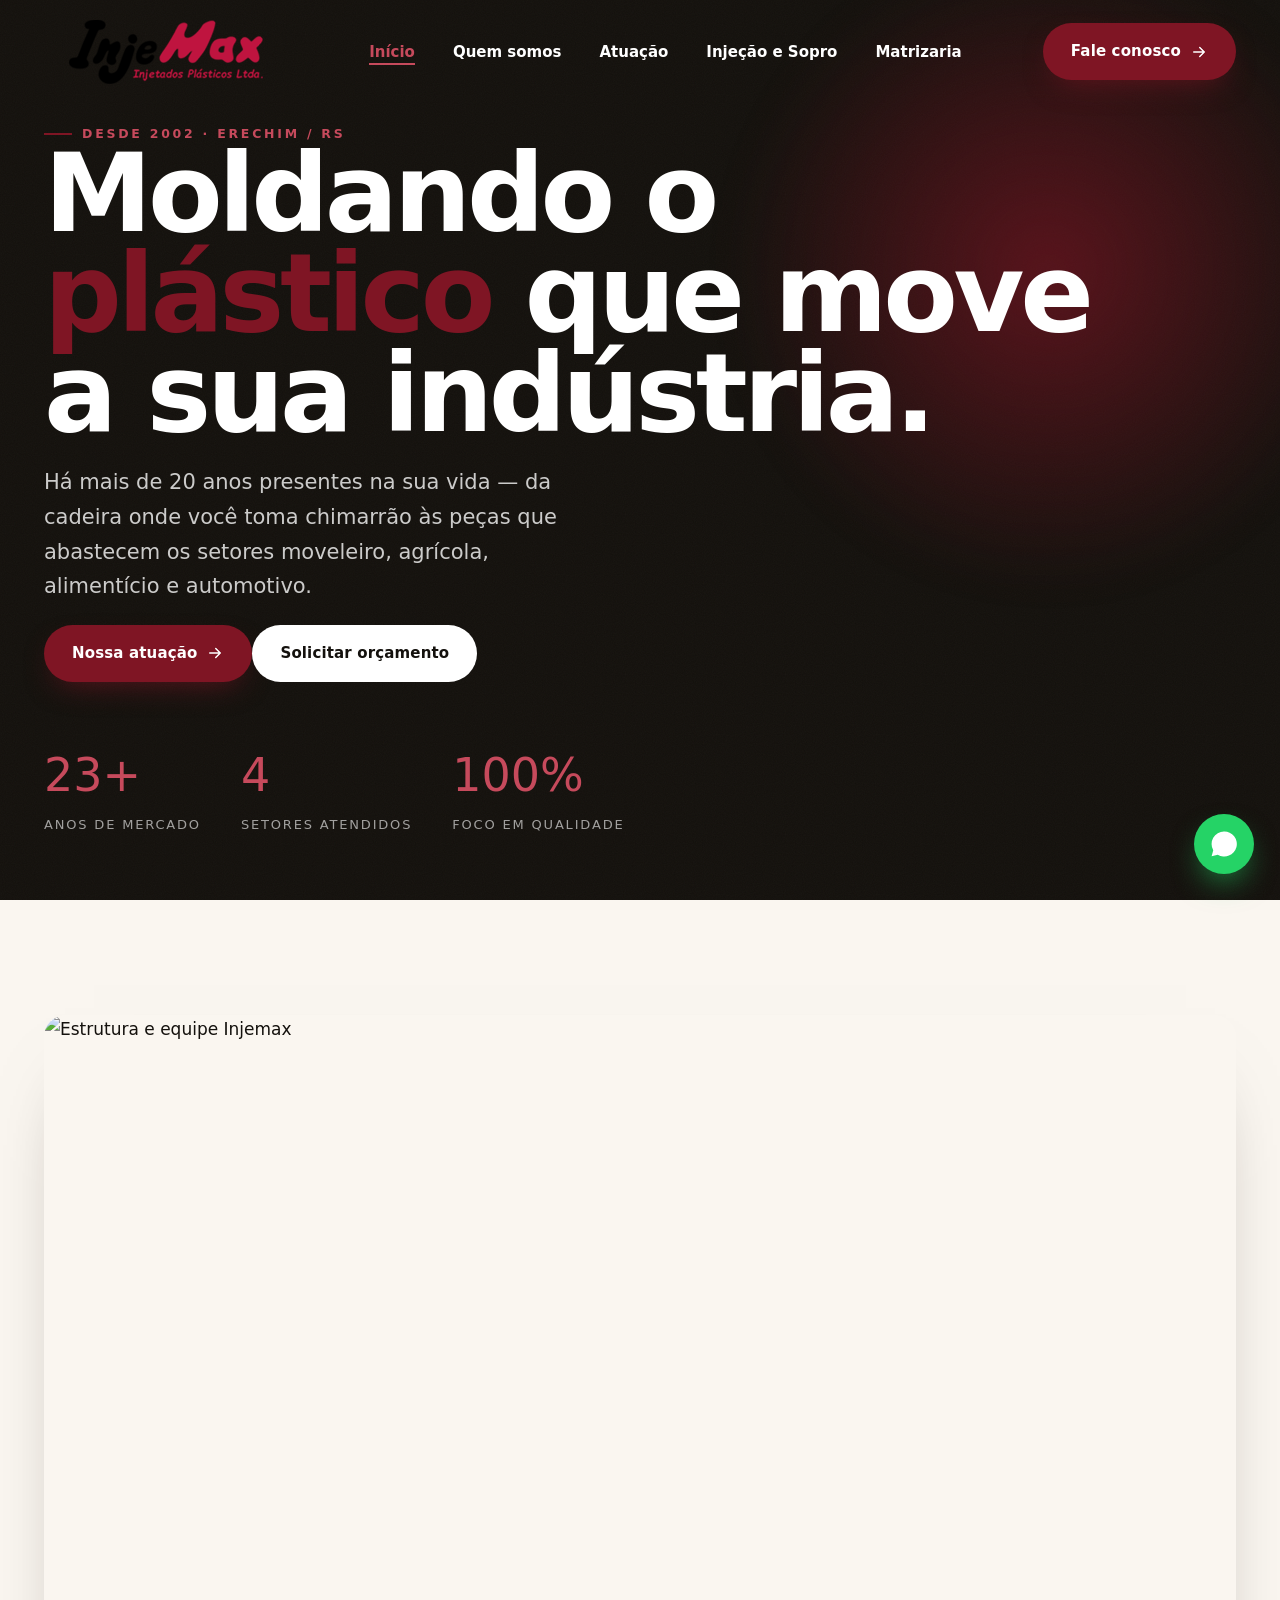
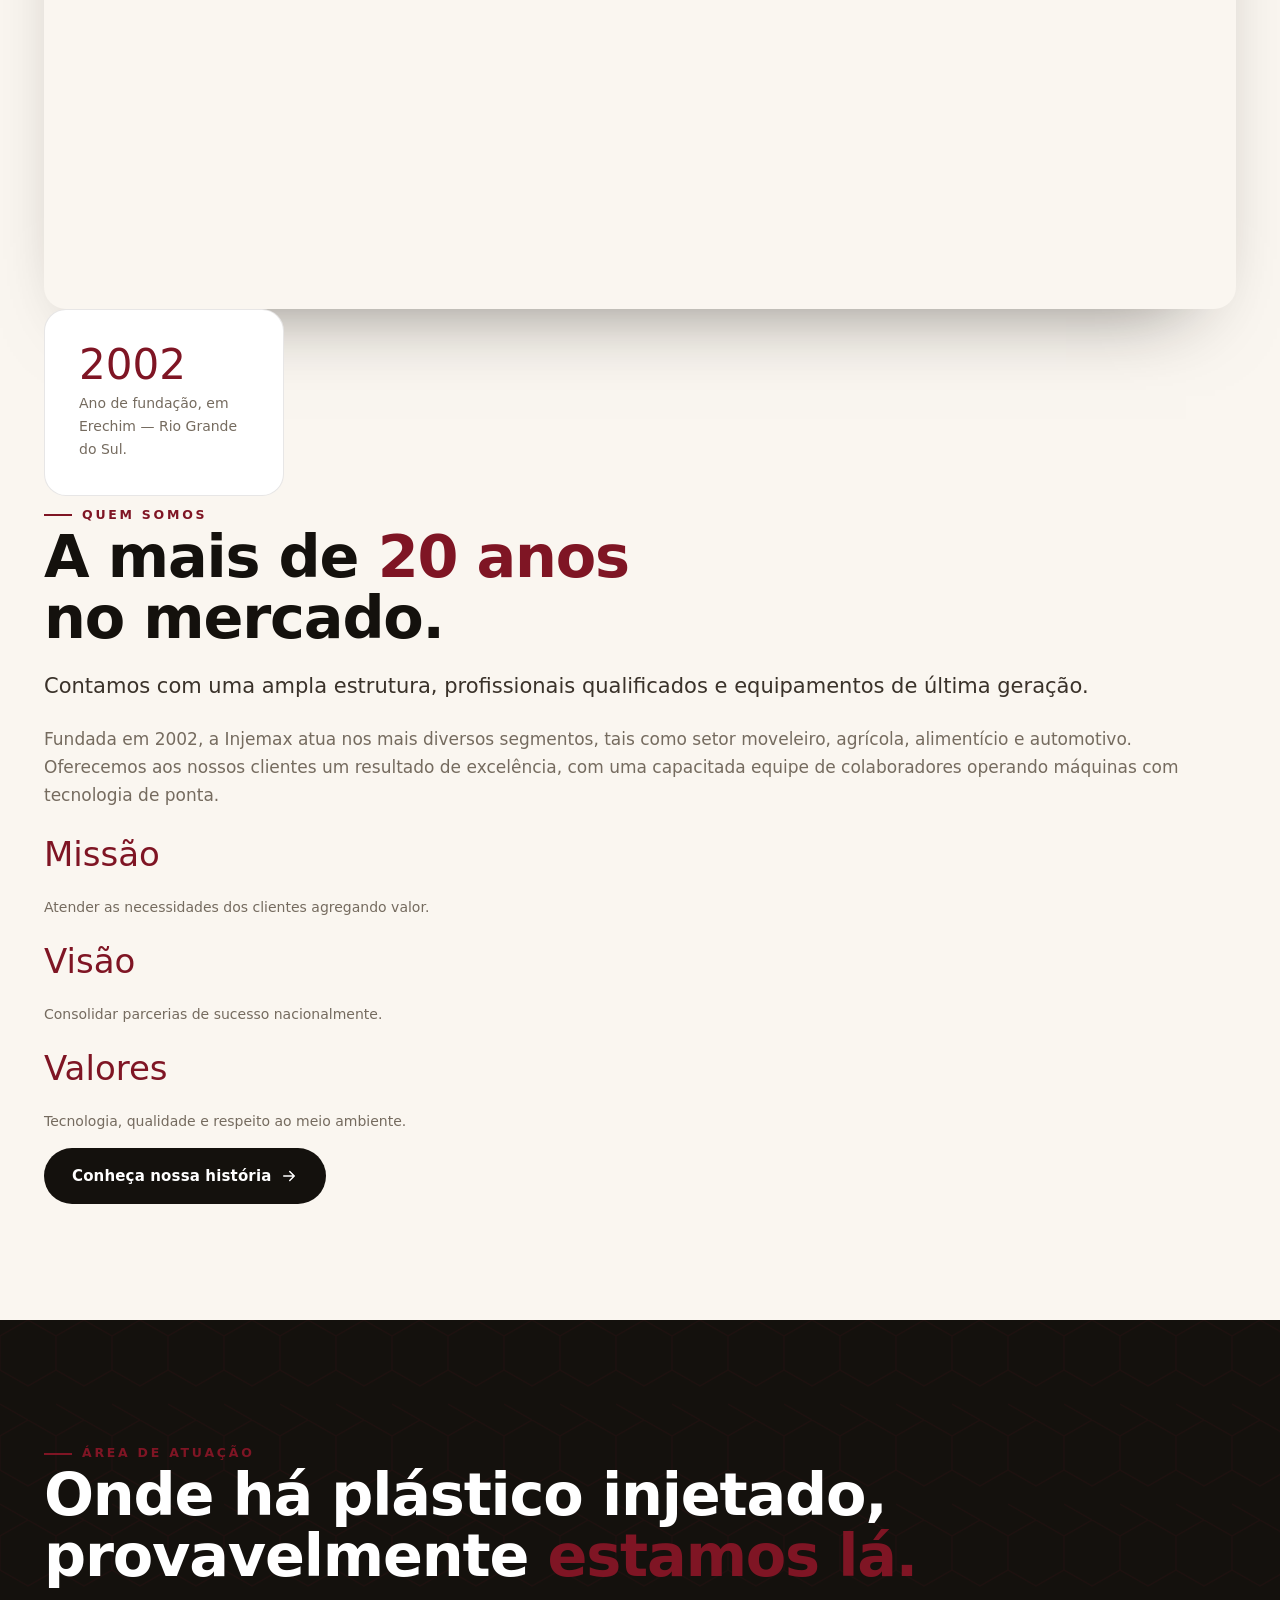
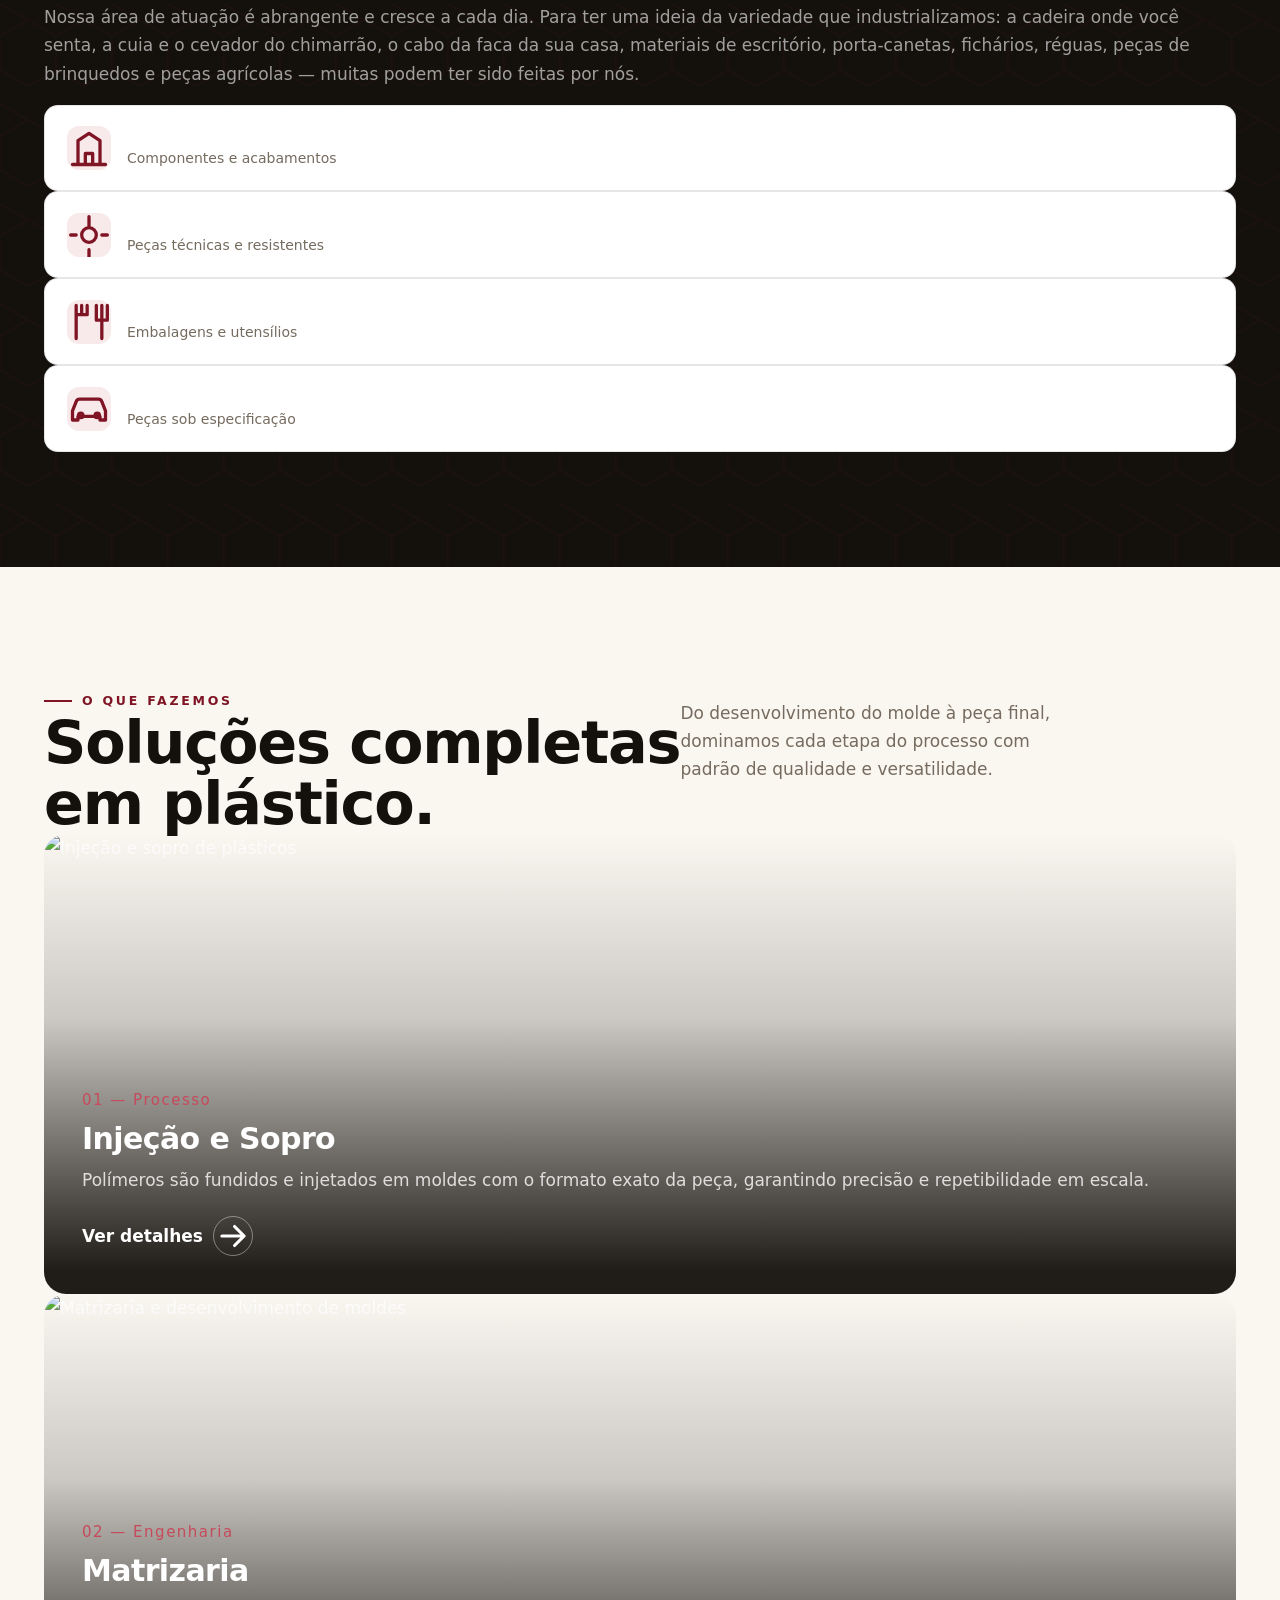
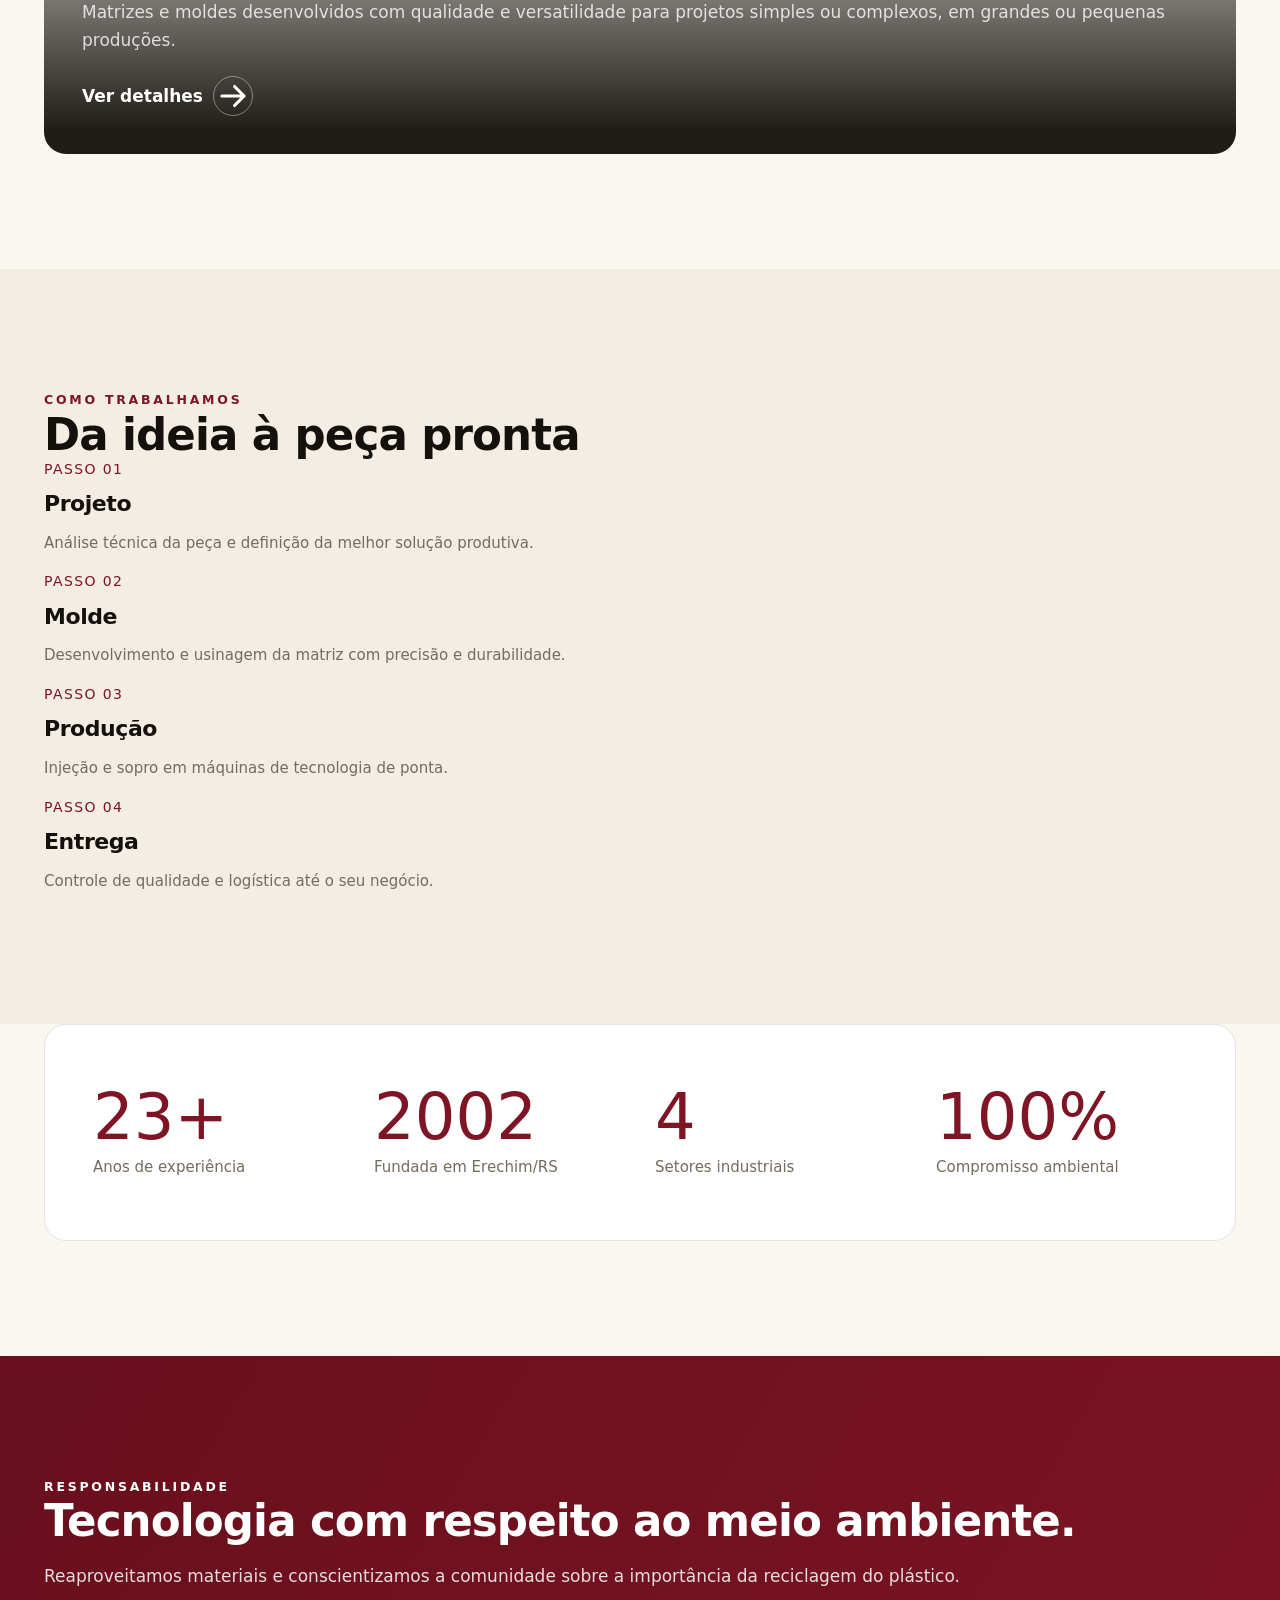
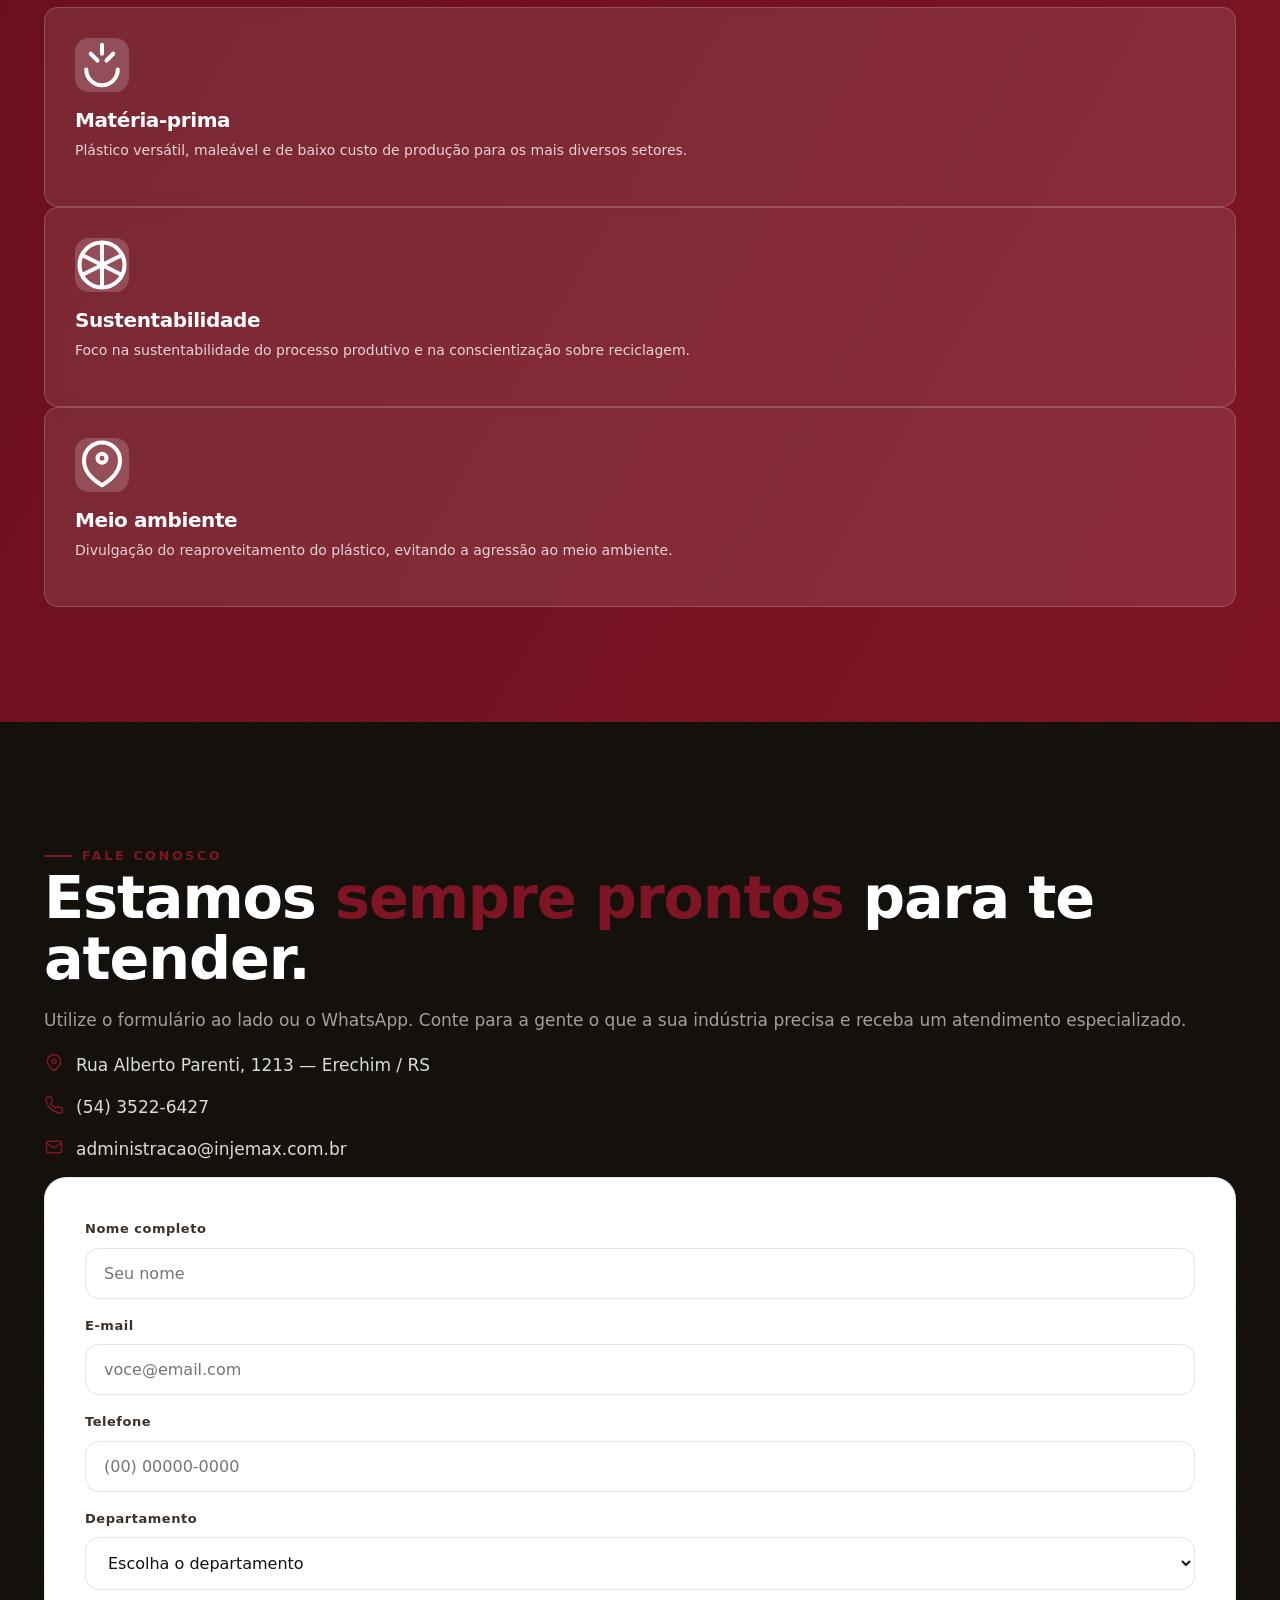
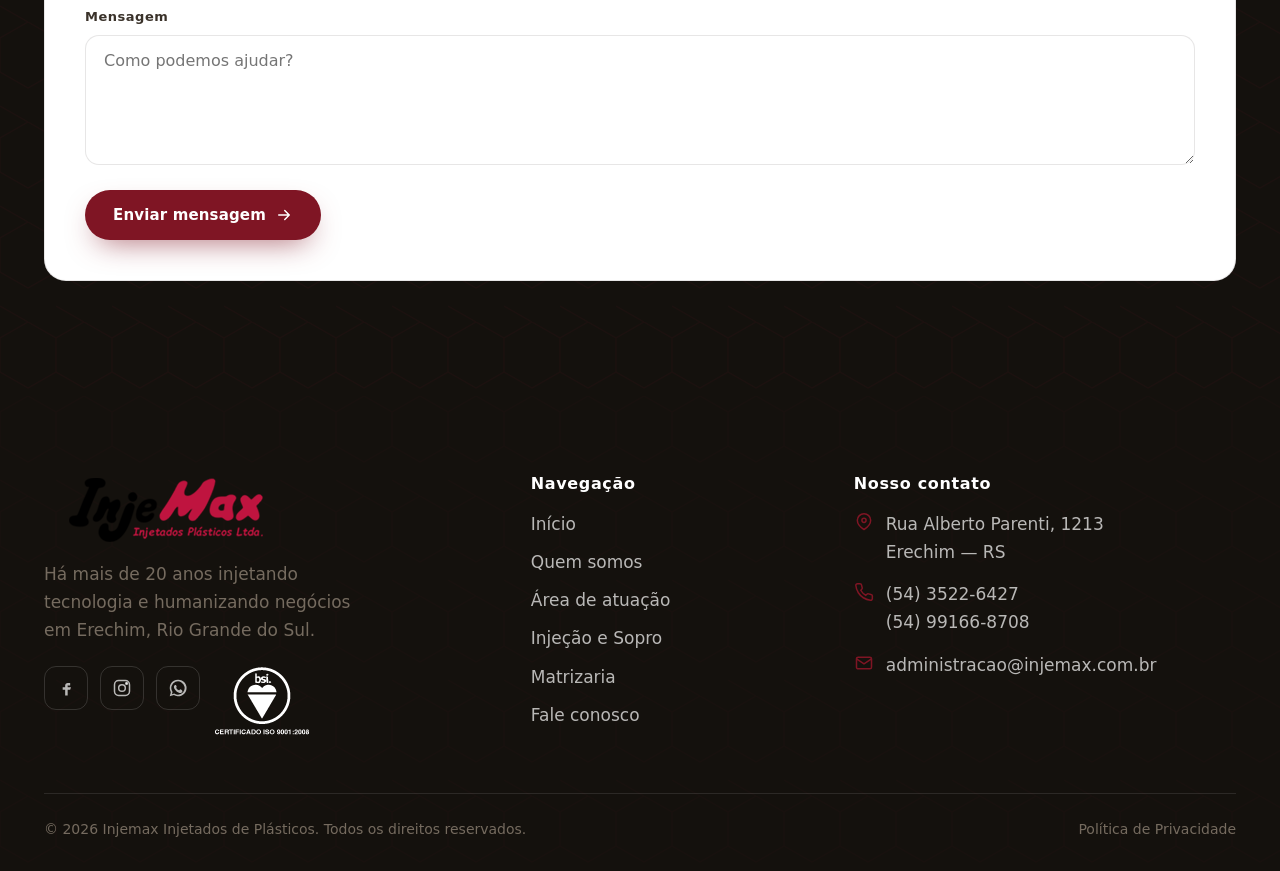
==== index.html @ ea59276c "Primeiro upload" ====
<!DOCTYPE html>
<html lang="pt-BR" class="no-js">
<head>
  <meta charset="UTF-8" />
  <meta name="viewport" content="width=device-width, initial-scale=1.0" />
  <link rel="icon" href="assets/img/favicon.png" type="image/png">
  <title>Injemax Injetados de Plásticos — Injeção, Sopro e Matrizaria</title>
  <meta name="description" content="Há mais de 20 anos transformando polímeros em soluções. Injeção e sopro de plásticos, matrizaria e desenvolvimento de moldes em Erechim/RS." />

  <link rel="preconnect" href="https://api.fontshare.com" />
  <link href="https://api.fontshare.com/v2/css?f[]=clash-display@600,500,700&f[]=satoshi@400,500,700,900&display=swap" rel="stylesheet" />

  <script src="https://cdn.tailwindcss.com"></script>
  <script>
    tailwind.config = {
      theme: {
        extend: {
          colors: {
            orange: { DEFAULT: "#7f1524", 600: "#690f1d", 400: "#c64a5c", soft: "#f8e9eb" },
            ink: "#14110d", charcoal: "#211c16", graphite: "#3a322a",
            stone: "#756b5f", cream: "#faf6f0", paper: "#f3ede4",
          },
          fontFamily: { display: ['"Clash Display"', "sans-serif"], body: ["Satoshi", "sans-serif"] },
        },
      },
    };
  </script>
  <link rel="stylesheet" href="assets/css/style.css" />
</head>
<body class="grain">

  <!-- ======================= HEADER ======================= -->
  <header class="site-header">
    <div class="container">
      <nav class="nav">
        <a href="index.html" class="brand" aria-label="Injemax — página inicial">
          <img src="assets/img/logo.png" alt="Injemax" class="h-14"/>
        </a>
        <ul class="nav-links">
          <li><a href="index.html" class="active">Início</a></li>
          <li><a href="sobre.html">Quem somos</a></li>
          <li><a href="index.html#atuacao">Atuação</a></li>
          <li><a href="injecao-e-sopro.html">Injeção e Sopro</a></li>
          <li><a href="matrizaria.html">Matrizaria</a></li>
        </ul>
        <div class="nav-cta">
          <a href="contato.html" class="btn btn-primary">Fale conosco
            <svg viewBox="0 0 24 24" fill="none" stroke="currentColor" stroke-width="2"><path d="M5 12h14M13 6l6 6-6 6" stroke-linecap="round" stroke-linejoin="round"/></svg>
          </a>
          <button class="nav-toggle" aria-label="Abrir menu"><span></span><span></span><span></span></button>
        </div>
      </nav>
    </div>
  </header>

  <!-- ======================= MOBILE MENU ======================= -->
  <div class="mobile-menu">
    <nav class="flex flex-col">
      <a href="index.html">Início</a>
      <a href="sobre.html">Quem somos</a>
      <a href="index.html#atuacao">Atuação</a>
      <a href="injecao-e-sopro.html">Injeção e Sopro</a>
      <a href="matrizaria.html">Matrizaria</a>
      <a href="contato.html">Fale conosco</a>
    </nav>
    <div class="mm-foot">
      <p>Rua Alberto Parenti, 1213 — Erechim/RS</p>
      <a href="tel:+555435226427">(54) 3522-6427</a> ·
      <a href="mailto:administracao@injemax.com.br">administracao@injemax.com.br</a>
    </div>
  </div>

  <!-- ======================= HERO ======================= -->
  <section class="hero">
    <div class="hero-media">
      <img src="https://injemax.com.br/site/images/content/slider/slide-02.jpg" alt="Produção de plásticos injetados na Injemax" />
    </div>
    <div class="hero-glow"></div>
    <div class="container hero-inner">
      <div class="max-w-4xl">
        <span class="eyebrow" data-hero style="color:var(--orange-400)">Desde 2002 · Erechim / RS</span>
        <h1 class="mt-6" data-hero>Moldando o<br><span class="text-orange">plástico</span> que move<br>a sua indústria.</h1>
        <p class="lead mt-8" data-hero>Há mais de 20 anos presentes na sua vida — da cadeira onde você toma chimarrão às peças que abastecem os setores moveleiro, agrícola, alimentício e automotivo.</p>
        <div class="flex flex-wrap gap-4 mt-10" data-hero>
          <a href="index.html#atuacao" class="btn btn-primary">Nossa atuação
            <svg viewBox="0 0 24 24" fill="none" stroke="currentColor" stroke-width="2"><path d="M5 12h14M13 6l6 6-6 6" stroke-linecap="round" stroke-linejoin="round"/></svg>
          </a>
          <a href="contato.html" class="btn btn-white">Solicitar orçamento</a>
        </div>
        <div class="hero-meta" data-hero>
          <div><div class="num"><span data-count="23" data-suffix="+">23+</span></div><div class="lbl">Anos de mercado</div></div>
          <div><div class="num"><span data-count="4" data-suffix="">4</span></div><div class="lbl">Setores atendidos</div></div>
          <div><div class="num"><span data-count="100" data-suffix="%">100%</span></div><div class="lbl">Foco em qualidade</div></div>
        </div>
      </div>
    </div>
    <!-- <div class="scroll-hint"><span>Role</span><span class="line"></span></div> -->
  </section>

  <!-- ======================= MARQUEE ======================= 
  <div class="marquee">
    <div class="marquee-track">
      <span>Injeção de plásticos <i class="dot"></i> Sopro <i class="dot"></i> Matrizaria <i class="dot"></i> Moldes &amp; Matrizes <i class="dot"></i> Usinagem <i class="dot"></i> Tecnologia de ponta <i class="dot"></i></span>
      <span>Injeção de plásticos <i class="dot"></i> Sopro <i class="dot"></i> Matrizaria <i class="dot"></i> Moldes &amp; Matrizes <i class="dot"></i> Usinagem <i class="dot"></i> Tecnologia de ponta <i class="dot"></i></span>
    </div>
  </div>
-->
  <!-- ======================= QUEM SOMOS ======================= -->
  <section class="section" id="quem-somos">
    <div class="container">
      <div class="grid lg:grid-cols-2 gap-16 items-center">
        <div class="reveal-x relative">
          <div class="rounded-img shadow-card">
            <img src="https://injemax.com.br/site/images/content/index-img-01.jpg" alt="Estrutura e equipe Injemax" class="w-full h-full object-cover" style="aspect-ratio:4/3" />
          </div>
          <div class="card absolute -bottom-8 -right-2 hidden md:block" style="max-width:240px">
            <div class="text-orange font-display" style="font-size:42px;line-height:1">2002</div>
            <p class="muted" style="margin:6px 0 0;font-size:14px">Ano de fundação, em Erechim — Rio Grande do Sul.</p>
          </div>
        </div>
        <div class="reveal">
          <span class="eyebrow">Quem somos</span>
          <h2 class="h-xl mt-5">A mais de <span class="text-orange">20 anos</span><br>no mercado.</h2>
          <p class="lead mt-6">Contamos com uma ampla estrutura, profissionais qualificados e equipamentos de última geração.</p>
          <p class="muted mt-4">Fundada em 2002, a Injemax atua nos mais diversos segmentos, tais como setor moveleiro, agrícola, alimentício e automotivo. Oferecemos aos nossos clientes um resultado de excelência, com uma capacitada equipe de colaboradores operando máquinas com tecnologia de ponta.</p>
          <div class="grid grid-cols-3 gap-6 mt-10" data-stagger>
            <div><div class="font-display text-orange" style="font-size:34px">Missão</div><p class="muted mt-2" style="font-size:14px">Atender as necessidades dos clientes agregando valor.</p></div>
            <div><div class="font-display text-orange" style="font-size:34px">Visão</div><p class="muted mt-2" style="font-size:14px">Consolidar parcerias de sucesso nacionalmente.</p></div>
            <div><div class="font-display text-orange" style="font-size:34px">Valores</div><p class="muted mt-2" style="font-size:14px">Tecnologia, qualidade e respeito ao meio ambiente.</p></div>
          </div>
          <a href="sobre.html" class="btn btn-dark mt-10">Conheça nossa história
            <svg viewBox="0 0 24 24" fill="none" stroke="currentColor" stroke-width="2"><path d="M5 12h14M13 6l6 6-6 6" stroke-linecap="round" stroke-linejoin="round"/></svg>
          </a>
        </div>
      </div>
    </div>
  </section>

  <!-- ======================= ÁREA DE ATUAÇÃO ======================= -->
  <section class="section band-dark" id="atuacao">
    <div class="hex-pattern" style="position:absolute;inset:0;opacity:0.6"></div>
    <div class="container relative">
      <div class="max-w-3xl">
        <span class="eyebrow">Área de atuação</span>
        <h2 class="h-xl mt-5 reveal">Onde há plástico injetado,<br>provavelmente <span class="text-orange">estamos lá.</span></h2>
        <p class="muted mt-6 reveal">Nossa área de atuação é abrangente e cresce a cada dia. Para ter uma ideia da variedade que industrializamos: a cadeira onde você senta, a cuia e o cevador do chimarrão, o cabo da faca da sua casa, materiais de escritório, porta-canetas, fichários, réguas, peças de brinquedos e peças agrícolas — muitas podem ter sido feitas por nós.</p>
      </div>

      <div class="grid sm:grid-cols-2 lg:grid-cols-4 gap-5 mt-14" data-stagger>
        <div class="segment">
          <span class="seg-ic"><svg viewBox="0 0 24 24" fill="none" stroke="currentColor" stroke-width="1.8"><path d="M3 21h18M6 21V8l6-4 6 4v13M10 21v-6h4v6" stroke-linecap="round" stroke-linejoin="round"/></svg></span>
          <div><h4>Moveleiro</h4><p>Componentes e acabamentos</p></div>
        </div>
        <div class="segment">
          <span class="seg-ic"><svg viewBox="0 0 24 24" fill="none" stroke="currentColor" stroke-width="1.8"><path d="M12 2v6m0 0a4 4 0 100 8 4 4 0 000-8zm0 12v6M5 12H2m20 0h-3" stroke-linecap="round"/></svg></span>
          <div><h4>Agrícola</h4><p>Peças técnicas e resistentes</p></div>
        </div>
        <div class="segment">
          <span class="seg-ic"><svg viewBox="0 0 24 24" fill="none" stroke="currentColor" stroke-width="1.8"><path d="M5 3v18M5 8h6V3M8 3v5m11-5v18M16 3v8h6V3" stroke-linecap="round" stroke-linejoin="round"/></svg></span>
          <div><h4>Alimentício</h4><p>Embalagens e utensílios</p></div>
        </div>
        <div class="segment">
          <span class="seg-ic"><svg viewBox="0 0 24 24" fill="none" stroke="currentColor" stroke-width="1.8"><path d="M3 13l2-5a2 2 0 012-1.4h10A2 2 0 0119 8l2 5v5h-3v-2H6v2H3v-5z" stroke-linecap="round" stroke-linejoin="round"/><circle cx="7.5" cy="15.5" r="1.2"/><circle cx="16.5" cy="15.5" r="1.2"/></svg></span>
          <div><h4>Automotivo</h4><p>Peças sob especificação</p></div>
        </div>
      </div>
    </div>
  </section>

  <!-- ======================= SERVIÇOS ======================= -->
  <section class="section" id="servicos">
    <div class="container">
      <div class="flex flex-wrap items-end justify-between gap-6">
        <div>
          <span class="eyebrow">O que fazemos</span>
          <h2 class="h-xl mt-5 reveal">Soluções completas<br>em plástico.</h2>
        </div>
        <p class="muted reveal" style="max-width:380px">Do desenvolvimento do molde à peça final, dominamos cada etapa do processo com padrão de qualidade e versatilidade.</p>
      </div>

      <div class="grid md:grid-cols-2 gap-6 mt-14" data-stagger>
        <a href="injecao-e-sopro.html" class="service-card">
          <img src="https://injemax.com.br/site/images/content/services-01-index.jpg" alt="Injeção e sopro de plásticos" />
          <div class="sc-body">
            <div class="sc-num">01 — Processo</div>
            <h3>Injeção e Sopro</h3>
            <p>Polímeros são fundidos e injetados em moldes com o formato exato da peça, garantindo precisão e repetibilidade em escala.</p>
            <span class="sc-link">Ver detalhes <span><svg viewBox="0 0 24 24" fill="none" stroke="currentColor" stroke-width="2"><path d="M5 12h14M13 6l6 6-6 6" stroke-linecap="round" stroke-linejoin="round"/></svg></span></span>
          </div>
        </a>
        <a href="matrizaria.html" class="service-card">
          <img src="https://injemax.com.br/site/images/content/services-02-index.jpg" alt="Matrizaria e desenvolvimento de moldes" />
          <div class="sc-body">
            <div class="sc-num">02 — Engenharia</div>
            <h3>Matrizaria</h3>
            <p>Matrizes e moldes desenvolvidos com qualidade e versatilidade para projetos simples ou complexos, em grandes ou pequenas produções.</p>
            <span class="sc-link">Ver detalhes <span><svg viewBox="0 0 24 24" fill="none" stroke="currentColor" stroke-width="2"><path d="M5 12h14M13 6l6 6-6 6" stroke-linecap="round" stroke-linejoin="round"/></svg></span></span>
          </div>
        </a>
      </div>
    </div>
  </section>

  <!-- ======================= PROCESSO ======================= -->
  <section class="section" style="background:var(--paper)">
    <div class="container">
      <div class="text-center max-w-2xl mx-auto">
        <span class="eyebrow center">Como trabalhamos</span>
        <h2 class="h-lg mt-5 reveal">Da ideia à peça pronta</h2>
      </div>
      <div class="grid md:grid-cols-4 gap-8 mt-14" data-stagger>
        <div class="step"><div class="idx">PASSO 01</div><h4>Projeto</h4><p class="muted" style="font-size:15px">Análise técnica da peça e definição da melhor solução produtiva.</p></div>
        <div class="step"><div class="idx">PASSO 02</div><h4>Molde</h4><p class="muted" style="font-size:15px">Desenvolvimento e usinagem da matriz com precisão e durabilidade.</p></div>
        <div class="step"><div class="idx">PASSO 03</div><h4>Produção</h4><p class="muted" style="font-size:15px">Injeção e sopro em máquinas de tecnologia de ponta.</p></div>
        <div class="step"><div class="idx">PASSO 04</div><h4>Entrega</h4><p class="muted" style="font-size:15px">Controle de qualidade e logística até o seu negócio.</p></div>
      </div>
    </div>
  </section>

  <!-- ======================= NÚMEROS ======================= -->
  <section class="section" style="padding-top:0">
    <div class="container">
      <div class="card" style="padding:60px 48px;border-radius:var(--radius)">
        <div class="stats" data-stagger>
          <div class="stat"><div class="n"><span data-count="23" data-suffix="+">23+</span></div><div class="l">Anos de experiência</div></div>
          <div class="stat"><div class="n"><span data-count="2002">2002</span></div><div class="l">Fundada em Erechim/RS</div></div>
          <div class="stat"><div class="n"><span data-count="4">4</span></div><div class="l">Setores industriais</div></div>
          <div class="stat"><div class="n"><span data-count="100" data-suffix="%">100%</span></div><div class="l">Compromisso ambiental</div></div>
        </div>
      </div>
    </div>
  </section>

  <!-- ======================= SUSTENTABILIDADE (BANDA LARANJA) ======================= -->
  <section class="section eco-band">
    <div class="container">
      <div class="grid lg:grid-cols-3 gap-12 items-center">
        <div class="lg:col-span-1">
          <span class="eyebrow center" style="color:#fff">Responsabilidade</span>
          <h2 class="h-lg mt-5 reveal" style="color:#fff">Tecnologia com respeito ao meio ambiente.</h2>
          <p class="reveal" style="color:rgba(255,255,255,0.85);margin-top:18px">Reaproveitamos materiais e conscientizamos a comunidade sobre a importância da reciclagem do plástico.</p>
        </div>
        <div class="lg:col-span-2 grid sm:grid-cols-3 gap-5" data-stagger>
          <div class="eco-card">
            <div class="ic"><svg viewBox="0 0 24 24" fill="none" stroke="#fff" stroke-width="1.8"><path d="M12 3v4M7 7l3 3m7-3l-3 3M5 14a7 7 0 1014 0" stroke-linecap="round"/></svg></div>
            <h4 style="color:#fff;font-size:20px">Matéria-prima</h4>
            <p style="color:rgba(255,255,255,0.8);font-size:14px;margin-top:8px">Plástico versátil, maleável e de baixo custo de produção para os mais diversos setores.</p>
          </div>
          <div class="eco-card">
            <div class="ic"><svg viewBox="0 0 24 24" fill="none" stroke="#fff" stroke-width="1.8"><path d="M12 22a10 10 0 100-20m0 20a10 10 0 010-20m0 20V2M4 8l16 8M20 8L4 16" stroke-linecap="round"/></svg></div>
            <h4 style="color:#fff;font-size:20px">Sustentabilidade</h4>
            <p style="color:rgba(255,255,255,0.8);font-size:14px;margin-top:8px">Foco na sustentabilidade do processo produtivo e na conscientização sobre reciclagem.</p>
          </div>
          <div class="eco-card">
            <div class="ic"><svg viewBox="0 0 24 24" fill="none" stroke="#fff" stroke-width="1.8"><path d="M12 21c5-3 8-7 8-11a8 8 0 10-16 0c0 4 3 8 8 11z" stroke-linecap="round" stroke-linejoin="round"/><path d="M12 11a2 2 0 100-4 2 2 0 000 4z"/></svg></div>
            <h4 style="color:#fff;font-size:20px">Meio ambiente</h4>
            <p style="color:rgba(255,255,255,0.8);font-size:14px;margin-top:8px">Divulgação do reaproveitamento do plástico, evitando a agressão ao meio ambiente.</p>
          </div>
        </div>
      </div>
    </div>
  </section>

  <!-- ======================= CTA / CONTATO ======================= -->
  <section class="section band-dark" id="contato">
    <div class="hex-pattern" style="position:absolute;inset:0;opacity:0.5"></div>
    <div class="container relative">
      <div class="grid lg:grid-cols-2 gap-16 items-center">
        <div class="reveal">
          <span class="eyebrow">Fale conosco</span>
          <h2 class="h-xl mt-5">Estamos <span class="text-orange">sempre prontos</span> para te atender.</h2>
          <p class="muted mt-6">Utilize o formulário ao lado ou o WhatsApp. Conte para a gente o que a sua indústria precisa e receba um atendimento especializado.</p>
          <ul class="foot-contact mt-10" style="list-style:none;padding:0;margin:0">
            <li><svg viewBox="0 0 24 24" fill="none" stroke="currentColor" stroke-width="1.8"><path d="M12 21c5-3 8-7 8-11a8 8 0 10-16 0c0 4 3 8 8 11z"/><circle cx="12" cy="10" r="2.5"/></svg><span style="color:rgba(255,255,255,0.85)">Rua Alberto Parenti, 1213 — Erechim / RS</span></li>
            <li><svg viewBox="0 0 24 24" fill="none" stroke="currentColor" stroke-width="1.8"><path d="M22 16.9v3a2 2 0 01-2.2 2 19.8 19.8 0 01-8.6-3 19.5 19.5 0 01-6-6 19.8 19.8 0 01-3-8.7A2 2 0 014.1 2h3a2 2 0 012 1.7c.1 1 .4 1.9.7 2.8a2 2 0 01-.5 2.1L8.1 9.9a16 16 0 006 6l1.3-1.2a2 2 0 012.1-.5c.9.3 1.8.6 2.8.7a2 2 0 011.8 2z"/></svg><a href="tel:+555435226427" style="color:rgba(255,255,255,0.85)">(54) 3522-6427</a></li>
            <li><svg viewBox="0 0 24 24" fill="none" stroke="currentColor" stroke-width="1.8"><rect x="3" y="5" width="18" height="14" rx="2"/><path d="m3 7 9 6 9-6"/></svg><a href="mailto:administracao@injemax.com.br" style="color:rgba(255,255,255,0.85)">administracao@injemax.com.br</a></li>
          </ul>
        </div>

        <div class="card reveal" style="padding:40px">
          <div class="form-success" style="display:none;align-items:center;gap:10px;background:var(--orange-soft);color:var(--orange-600);padding:14px 16px;border-radius:12px;margin-bottom:16px;font-weight:700">
            <svg viewBox="0 0 24 24" width="20" height="20" fill="none" stroke="currentColor" stroke-width="2"><path d="M20 6 9 17l-5-5" stroke-linecap="round" stroke-linejoin="round"/></svg>
            Mensagem enviada com sucesso!
          </div>
          <form data-demo>
            <div class="form-field">
              <label>Nome completo</label>
              <input class="form-control" type="text" placeholder="Seu nome" required />
            </div>
            <div class="grid sm:grid-cols-2 gap-4">
              <div class="form-field"><label>E-mail</label><input class="form-control" type="email" placeholder="voce@email.com" required /></div>
              <div class="form-field"><label>Telefone</label><input class="form-control" type="tel" placeholder="(00) 00000-0000" /></div>
            </div>
            <div class="form-field">
              <label>Departamento</label>
              <select class="form-control" required>
                <option value="" disabled selected>Escolha o departamento</option>
                <option>Injeção e Sopro</option>
                <option>Matrizaria</option>
                <option>Financeiro</option>
                <option>Administrativo</option>
              </select>
            </div>
            <div class="form-field"><label>Mensagem</label><textarea class="form-control" placeholder="Como podemos ajudar?"></textarea></div>
            <button type="submit" class="btn btn-primary w-full" style="justify-content:center">Enviar mensagem
              <svg viewBox="0 0 24 24" fill="none" stroke="currentColor" stroke-width="2"><path d="M5 12h14M13 6l6 6-6 6" stroke-linecap="round" stroke-linejoin="round"/></svg>
            </button>
          </form>
        </div>
      </div>
    </div>
  </section>

  <!-- ======================= FOOTER ======================= -->
  <footer class="site-footer">
    <div class="hex-pattern" style="position:absolute;inset:0;opacity:0.25"></div>
    <div class="container relative">
      <div class="foot-grid">
        <div>
          <a href="index.html" class="brand" style="color:#fff">
            <img src="assets/img/logo.png" alt="Injemax" class="h-14"/>
          </a>
          <p class="mt-6" style="max-width:330px;color:var(--stone)">Há mais de 20 anos injetando tecnologia e humanizando negócios em Erechim, Rio Grande do Sul.</p>
          <div class="social">
            <a href="https://www.facebook.com/injemaxplasticos" target="_blank" rel="noopener" aria-label="Facebook"><svg viewBox="0 0 24 24" fill="currentColor"><path d="M14 9h3V6h-3c-1.7 0-3 1.3-3 3v2H8v3h3v7h3v-7h3l1-3h-4V9c0-.6.4-1 1-1z"/></svg></a>
            <a href="https://www.instagram.com/injemaxplasticos" target="_blank" rel="noopener" aria-label="Instagram"><svg viewBox="0 0 24 24" fill="none" stroke="currentColor" stroke-width="1.8"><rect x="3" y="3" width="18" height="18" rx="5"/><circle cx="12" cy="12" r="4"/><circle cx="17.5" cy="6.5" r="1" fill="currentColor"/></svg></a>
            <a href="https://api.whatsapp.com/send?phone=5554991668708" target="_blank" rel="noopener" aria-label="WhatsApp"><svg viewBox="0 0 24 24" fill="currentColor"><path d="M12 2a10 10 0 00-8.6 15l-1.3 4.8 4.9-1.3A10 10 0 1012 2zm0 18a8 8 0 01-4.1-1.1l-.3-.2-2.9.8.8-2.8-.2-.3A8 8 0 1112 20zm4.4-5.6c-.2-.1-1.4-.7-1.6-.8-.2-.1-.4-.1-.5.1l-.7.9c-.1.2-.3.2-.5.1a6.5 6.5 0 01-3.2-2.8c-.1-.2 0-.4.1-.5l.4-.5c.1-.1.1-.3 0-.4l-.7-1.7c-.2-.5-.4-.4-.5-.4h-.5a1 1 0 00-.7.3c-.2.3-.9.9-.9 2.1s.9 2.4 1 2.6c.1.2 1.8 2.8 4.4 3.9 1.6.7 2.2.7 3 .6.5-.1 1.4-.6 1.6-1.1.2-.6.2-1 .1-1.1l-.1-.3z"/></svg></a>
            <img src="assets/img/conarem.png" alt="Conarem" class="h-14">
          </div>
          
        </div>
        <div>
          <h5>Navegação</h5>
          <ul style="list-style:none;padding:0;margin:0;display:grid;gap:10px">
            <li><a href="index.html">Início</a></li>
            <li><a href="sobre.html">Quem somos</a></li>
            <li><a href="index.html#atuacao">Área de atuação</a></li>
            <li><a href="injecao-e-sopro.html">Injeção e Sopro</a></li>
            <li><a href="matrizaria.html">Matrizaria</a></li>
            <li><a href="contato.html">Fale conosco</a></li>
          </ul>
        </div>
        <div>
          <h5>Nosso contato</h5>
          <ul class="foot-contact" style="list-style:none;padding:0;margin:0">
            <li><svg viewBox="0 0 24 24" fill="none" stroke="currentColor" stroke-width="1.8"><path d="M12 21c5-3 8-7 8-11a8 8 0 10-16 0c0 4 3 8 8 11z"/><circle cx="12" cy="10" r="2.5"/></svg><span>Rua Alberto Parenti, 1213<br>Erechim — RS</span></li>
            <li><svg viewBox="0 0 24 24" fill="none" stroke="currentColor" stroke-width="1.8"><path d="M22 16.9v3a2 2 0 01-2.2 2 19.8 19.8 0 01-8.6-3 19.5 19.5 0 01-6-6 19.8 19.8 0 01-3-8.7A2 2 0 014.1 2h3a2 2 0 012 1.7c.1 1 .4 1.9.7 2.8a2 2 0 01-.5 2.1L8.1 9.9a16 16 0 006 6l1.3-1.2a2 2 0 012.1-.5c.9.3 1.8.6 2.8.7a2 2 0 011.8 2z"/></svg><div><a href="tel:+555435226427">(54) 3522-6427</a><br><a href="https://api.whatsapp.com/send?phone=5554991668708">(54) 99166-8708</a></div></li>
            <li><svg viewBox="0 0 24 24" fill="none" stroke="currentColor" stroke-width="1.8"><rect x="3" y="5" width="18" height="14" rx="2"/><path d="m3 7 9 6 9-6"/></svg><a href="mailto:administracao@injemax.com.br">administracao@injemax.com.br</a></li>
          </ul>
        </div>
      </div>
      <div class="foot-bottom">
        <span>© <span data-year>2026</span> Injemax Injetados de Plásticos. Todos os direitos reservados.</span>
        <a href="politica-de-privacidade.html">Política de Privacidade</a>
      </div>
    </div>
  </footer>

  <!-- WhatsApp float -->
  <a class="wa-float" href="https://api.whatsapp.com/send?phone=5554991668708" target="_blank" rel="noopener" aria-label="Fale no WhatsApp">
    <svg viewBox="0 0 24 24" fill="currentColor"><path d="M12 2a10 10 0 00-8.6 15l-1.3 4.8 4.9-1.3A10 10 0 1012 2zm4.4 12.4c-.2-.1-1.4-.7-1.6-.8-.2-.1-.4-.1-.5.1l-.7.9c-.1.2-.3.2-.5.1a6.5 6.5 0 01-3.2-2.8c-.1-.2 0-.4.1-.5l.4-.5c.1-.1.1-.3 0-.4l-.7-1.7c-.2-.5-.4-.4-.5-.4h-.5a1 1 0 00-.7.3c-.2.3-.9.9-.9 2.1s.9 2.4 1 2.6c.1.2 1.8 2.8 4.4 3.9 1.6.7 2.2.7 3 .6.5-.1 1.4-.6 1.6-1.1.2-.6.2-1 .1-1.1l-.1-.3z"/></svg>
  </a>

  <!-- Scripts -->
  <script src="https://cdnjs.cloudflare.com/ajax/libs/gsap/3.12.5/gsap.min.js"></script>
  <script src="https://cdnjs.cloudflare.com/ajax/libs/gsap/3.12.5/ScrollTrigger.min.js"></script>
  <script src="https://cdn.jsdelivr.net/npm/lenis@1.1.13/dist/lenis.min.js"></script>
  <script src="assets/js/main.js"></script>
</body>
</html>
---- assets/css/style.css ----
/* ===================================================================
   INJEMAX — Nova Identidade Visual
   Design System: Industrial moderno / clean / laranja
   =================================================================== */

:root {
  /* Brand */
  --orange: #7f1524;
  --orange-600: #690f1d;
  --orange-400: #c64a5c;
  --orange-300: #db8893;
  --orange-soft: #f8e9eb;

  /* Neutrals (warm) */
  --ink: #14110d;
  --charcoal: #211c16;
  --graphite: #3a322a;
  --stone: #756b5f;
  --cream: #faf6f0;
  --paper: #f3ede4;
  --line: rgba(20, 17, 13, 0.10);

  --white: #ffffff;

  /* Type */
  --font-display: "Clash Display", "Satoshi", system-ui, sans-serif;
  --font-body: "Satoshi", system-ui, -apple-system, sans-serif;

  /* Layout */
  --radius: 22px;
  --radius-sm: 14px;
  --container: 1240px;
  --ease: cubic-bezier(0.22, 1, 0.36, 1);
}

* { box-sizing: border-box; }

html { -webkit-font-smoothing: antialiased; text-rendering: optimizeLegibility; }

body {
  margin: 0;
  font-family: var(--font-body);
  color: var(--ink);
  background: var(--cream);
  font-size: 17px;
  line-height: 1.65;
  overflow-x: hidden;
}

/* Lenis */
html.lenis, html.lenis body { height: auto; }
.lenis.lenis-smooth { scroll-behavior: auto !important; }
.lenis.lenis-stopped { overflow: hidden; }

h1, h2, h3, h4, h5 {
  font-family: var(--font-display);
  font-weight: 600;
  line-height: 1.04;
  letter-spacing: -0.02em;
  margin: 0;
}

a { color: inherit; text-decoration: none; }
img { max-width: 100%; display: block; }

::selection { background: var(--orange); color: #fff; }

.container {
  width: 100%;
  max-width: var(--container);
  margin-inline: auto;
  padding-inline: 24px;
}

/* ---------- Decorative atmosphere ---------- */
.grain::before {
  content: "";
  position: fixed;
  inset: 0;
  z-index: 1;
  pointer-events: none;
  opacity: 0.035;
  background-image: url("data:image/svg+xml,%3Csvg xmlns='http://www.w3.org/2000/svg' width='160' height='160'%3E%3Cfilter id='n'%3E%3CfeTurbulence type='fractalNoise' baseFrequency='0.9' numOctaves='3'/%3E%3C/filter%3E%3Crect width='100%25' height='100%25' filter='url(%23n)'/%3E%3C/svg%3E");
}

.hex-pattern {
  background-image: url("data:image/svg+xml,%3Csvg xmlns='http://www.w3.org/2000/svg' width='56' height='100' viewBox='0 0 56 100'%3E%3Cpath d='M28 66L0 50V16L28 0l28 16v34L28 66zM28 100L0 84' fill='none' stroke='%237f1524' stroke-opacity='0.16' stroke-width='1.2'/%3E%3C/svg%3E");
}

/* ---------- Buttons ---------- */
.btn {
  --b: var(--orange);
  position: relative;
  display: inline-flex;
  align-items: center;
  gap: 0.6em;
  padding: 16px 28px;
  border-radius: 100px;
  font-family: var(--font-body);
  font-weight: 700;
  font-size: 15px;
  letter-spacing: 0.01em;
  cursor: pointer;
  border: none;
  overflow: hidden;
  transition: transform 0.4s var(--ease), box-shadow 0.4s var(--ease), color 0.4s var(--ease);
  isolation: isolate;
}
.btn svg { width: 18px; height: 18px; transition: transform 0.4s var(--ease); }
.btn:hover svg { transform: translateX(4px); }

.btn-primary { background: var(--orange); color: #fff; box-shadow: 0 12px 30px -12px rgba(127, 21, 36, 0.7); }
.btn-primary::after {
  content: ""; position: absolute; inset: 0; z-index: -1;
  background: var(--ink); transform: translateY(101%); transition: transform 0.45s var(--ease);
}
.btn-primary:hover { transform: translateY(-2px); box-shadow: 0 18px 40px -12px rgba(127, 21, 36, 0.6); }
.btn-primary:hover::after { transform: translateY(0); }

.btn-dark { background: var(--ink); color: #fff; }
.btn-dark::after { content: ""; position: absolute; inset: 0; z-index: -1; background: var(--orange); transform: translateY(101%); transition: transform 0.45s var(--ease); }
.btn-dark:hover { transform: translateY(-2px); }
.btn-dark:hover::after { transform: translateY(0); }

.btn-ghost { background: transparent; color: var(--ink); border: 1.5px solid var(--line); }
.btn-ghost:hover { border-color: var(--orange); color: var(--orange); transform: translateY(-2px); }

.btn-white { background: #fff; color: var(--ink); }
.btn-white:hover { transform: translateY(-2px); box-shadow: 0 18px 40px -12px rgba(0,0,0,0.25); }

/* ---------- Header / Nav ---------- */
.site-header {
  position: fixed;
  top: 0; left: 0; right: 0;
  z-index: 60;
  padding: 18px 0;
  transition: background 0.4s var(--ease), padding 0.4s var(--ease), box-shadow 0.4s var(--ease), border-color 0.4s var(--ease);
  border-bottom: 1px solid transparent;
}
.site-header.is-scrolled {
  background: rgba(250, 246, 240, 0.82);
  backdrop-filter: blur(14px);
  padding: 12px 0;
  border-color: var(--line);
  box-shadow: 0 10px 40px -28px rgba(0,0,0,0.4);
}
.nav {
  display: flex;
  align-items: center;
  justify-content: space-between;
  gap: 24px;
}
.brand {
  display: flex;
  align-items: center;
  gap: 12px;
  font-family: var(--font-display);
  font-weight: 600;
  font-size: 22px;
  letter-spacing: -0.03em;
}
.brand-mark {
  width: 38px; height: 38px;
  border-radius: 11px;
  background: linear-gradient(135deg, var(--orange), var(--orange-600));
  display: grid; place-items: center;
  color: #fff; font-family: var(--font-display); font-weight: 600;
  box-shadow: 0 8px 20px -8px rgba(127,21,36,0.8);
}
.brand b { color: var(--orange); }
.brand small { color: var(--stone); font-family: var(--font-body); font-weight: 500; font-size: 11px; letter-spacing: 0.18em; text-transform: uppercase; display: block; margin-top: -2px; }

.nav-links { display: flex; align-items: center; gap: 6px; list-style: none; margin: 0; padding: 0; }
.nav-links a {
  position: relative;
  padding: 10px 16px;
  font-weight: 600;
  font-size: 15px;
  border-radius: 100px;
  color: #fff;
  transition: color 0.3s var(--ease);
}
.nav-links a::after {
  content: ""; position: absolute; left: 16px; right: 16px; bottom: 6px; height: 2px;
  background: var(--orange-400); transform: scaleX(0); transform-origin: left; transition: transform 0.35s var(--ease);
}
.nav-links a:hover { color: var(--orange-400); }
.nav-links a:hover::after, .nav-links a.active::after { transform: scaleX(1); }
.nav-links a.active { color: var(--orange-400); }

/* Scrolled state: header has light background */
.site-header.is-scrolled .nav-links a { color: #171410; }
.site-header.is-scrolled .nav-links a::after { background: var(--orange); }
.site-header.is-scrolled .nav-links a:hover,
.site-header.is-scrolled .nav-links a.active { color: var(--orange); }

.nav-cta { display: flex; align-items: center; gap: 14px; }

.nav-toggle {
  display: none;
  width: 46px; height: 46px;
  border-radius: 12px;
  border: 1px solid var(--line);
  background: #fff;
  cursor: pointer;
  position: relative;
}
.nav-toggle span { position: absolute; left: 13px; right: 13px; height: 2px; background: var(--ink); transition: transform 0.35s var(--ease), opacity 0.2s; }
.nav-toggle span:nth-child(1) { top: 17px; }
.nav-toggle span:nth-child(2) { top: 23px; }
.nav-toggle span:nth-child(3) { top: 29px; }
body.menu-open .nav-toggle span:nth-child(1) { transform: translateY(6px) rotate(45deg); }
body.menu-open .nav-toggle span:nth-child(2) { opacity: 0; }
body.menu-open .nav-toggle span:nth-child(3) { transform: translateY(-6px) rotate(-45deg); }

/* Mobile menu */
.mobile-menu {
  position: fixed;
  inset: 0;
  z-index: 55;
  background: var(--ink);
  color: #fff;
  display: flex;
  flex-direction: column;
  justify-content: center;
  padding: 40px;
  transform: translateY(-100%);
  transition: transform 0.6s var(--ease);
}
body.menu-open .mobile-menu { transform: translateY(0); }
.mobile-menu a { font-family: var(--font-display); font-size: clamp(34px, 9vw, 60px); padding: 8px 0; opacity: 0.6; transition: opacity 0.3s, color 0.3s, padding-left 0.3s var(--ease); }
.mobile-menu a:hover { opacity: 1; color: var(--orange-400); padding-left: 14px; }
.mobile-menu .mm-foot { margin-top: 36px; color: var(--stone); font-family: var(--font-body); font-size: 15px; }
.mobile-menu .mm-foot a { font-family: var(--font-body); font-size: 16px; opacity: 1; padding: 0; }

/* ---------- Sections ---------- */
.section { position: relative; padding: clamp(70px, 9vw, 130px) 0; }

.eyebrow {
  display: inline-flex;
  align-items: center;
  gap: 10px;
  font-family: var(--font-body);
  font-weight: 700;
  font-size: 12.5px;
  letter-spacing: 0.22em;
  text-transform: uppercase;
  color: var(--orange);
}
.eyebrow::before { content: ""; width: 28px; height: 2px; background: var(--orange); }
.eyebrow.center::before { display: none; }

.display {
  font-size: clamp(40px, 6.2vw, 88px);
  line-height: 0.98;
  letter-spacing: -0.035em;
}
.h-xl { font-size: clamp(32px, 4.6vw, 60px); }
.h-lg { font-size: clamp(28px, 3.4vw, 44px); }
.lead { font-size: clamp(18px, 2vw, 21px); color: var(--graphite); }
.muted { color: var(--stone); }
.text-orange { color: var(--orange); }

/* ---------- Hero ---------- */
.hero {
  position: relative;
  min-height: 100vh;
  display: flex;
  align-items: center;
  color: #fff;
  overflow: hidden;
  background: var(--ink);
}
.hero-media { position: absolute; inset: 0; z-index: 0; }
.hero-media img { width: 100%; height: 100%; object-fit: cover; opacity: 0.42; transform: scale(1.1); }
.hero-media::after {
  content: ""; position: absolute; inset: 0;
  background: linear-gradient(105deg, rgba(20,17,13,0.92) 0%, rgba(20,17,13,0.55) 55%, rgba(20,17,13,0.25) 100%);
}
.hero-glow {
  position: absolute; z-index: 1;
  width: 60vw; height: 60vw; max-width: 720px; max-height: 720px;
  right: -10%; top: -10%;
  background: radial-gradient(circle, rgba(127,21,36,0.65), transparent 62%);
  filter: blur(20px);
  pointer-events: none;
}
.hero-inner { position: relative; z-index: 3; padding-top: 110px; padding-bottom: 60px; }
.hero h1 { font-size: clamp(46px, 8.5vw, 110px); line-height: 0.92; letter-spacing: -0.04em; }
.hero .lead { color: rgba(255,255,255,0.78); max-width: 540px; }

.hero-meta { display: flex; flex-wrap: wrap; gap: 40px; margin-top: 56px; }
.hero-meta .num { font-family: var(--font-display); font-size: clamp(32px, 4vw, 46px); color: var(--orange-400); }
.hero-meta .lbl { font-size: 13px; letter-spacing: 0.14em; text-transform: uppercase; color: rgba(255,255,255,0.6); }

.scroll-hint {
  position: absolute; bottom: 30px; left: 50%; transform: translateX(-50%);
  z-index: 3; color: rgba(255,255,255,0.65); font-size: 12px; letter-spacing: 0.2em; text-transform: uppercase;
  display: flex; flex-direction: column; align-items: center; gap: 10px;
}
.scroll-hint .line { width: 1px; height: 46px; background: rgba(255,255,255,0.4); overflow: hidden; position: relative; }
.scroll-hint .line::after { content: ""; position: absolute; top: -50%; left: 0; width: 100%; height: 50%; background: var(--orange); animation: scrolldot 1.8s var(--ease) infinite; }
@keyframes scrolldot { 0% { top: -50%; } 100% { top: 100%; } }

/* ---------- Marquee ---------- */
.marquee {
  background: var(--orange);
  color: #fff;
  padding: 18px 0;
  overflow: hidden;
  position: relative;
  white-space: nowrap;
}
.marquee-track { display: inline-flex; align-items: center; gap: 40px; animation: marquee 26s linear infinite; }
.marquee-track span { font-family: var(--font-display); font-size: 22px; letter-spacing: -0.01em; display: inline-flex; align-items: center; gap: 40px; }
.marquee-track .dot { width: 10px; height: 10px; border-radius: 50%; background: var(--ink); }
@keyframes marquee { to { transform: translateX(-50%); } }

/* ---------- Cards / grids ---------- */
.card {
  background: #fff;
  border: 1px solid var(--line);
  border-radius: var(--radius);
  padding: 34px;
  transition: transform 0.5s var(--ease), box-shadow 0.5s var(--ease), border-color 0.5s var(--ease);
}
.card:hover { transform: translateY(-6px); box-shadow: 0 30px 60px -34px rgba(20,17,13,0.4); border-color: transparent; }

.feature-icon {
  width: 60px; height: 60px; border-radius: 16px;
  background: var(--orange-soft); color: var(--orange);
  display: grid; place-items: center; margin-bottom: 22px;
}
.feature-icon svg { width: 28px; height: 28px; }

/* Service big card */
.service-card {
  position: relative;
  border-radius: var(--radius);
  overflow: hidden;
  min-height: 460px;
  display: flex;
  align-items: flex-end;
  color: #fff;
  isolation: isolate;
}
.service-card img { position: absolute; inset: 0; width: 100%; height: 100%; object-fit: cover; z-index: -2; transition: transform 0.8s var(--ease); }
.service-card::after { content: ""; position: absolute; inset: 0; z-index: -1; background: linear-gradient(to top, rgba(20,17,13,0.95) 5%, rgba(20,17,13,0.2) 60%, transparent); }
.service-card:hover img { transform: scale(1.07); }
.service-card .sc-body { padding: 38px; }
.service-card .sc-num { font-family: var(--font-display); font-size: 15px; color: var(--orange-400); letter-spacing: 0.1em; }
.service-card h3 { font-size: 30px; margin: 10px 0 12px; }
.service-card p { color: rgba(255,255,255,0.8); margin: 0 0 22px; }
.sc-link { display: inline-flex; align-items: center; gap: 10px; font-weight: 700; color: #fff; }
.sc-link span { width: 40px; height: 40px; border-radius: 50%; border: 1.5px solid rgba(255,255,255,0.4); display: grid; place-items: center; transition: background 0.35s var(--ease), border-color 0.35s; }
.service-card:hover .sc-link span { background: var(--orange); border-color: var(--orange); }

/* Segment chip */
.segment {
  display: flex; align-items: center; gap: 16px;
  padding: 20px 22px;
  border-radius: var(--radius-sm);
  background: #fff;
  border: 1px solid var(--line);
  transition: transform 0.4s var(--ease), background 0.4s, color 0.4s;
}
.segment:hover { background: var(--ink); color: #fff; transform: translateX(6px); }
.segment .seg-ic { width: 44px; height: 44px; border-radius: 12px; background: var(--orange-soft); color: var(--orange); display: grid; place-items: center; flex: none; transition: background 0.4s; }
.segment:hover .seg-ic { background: var(--orange); color: #fff; }
.segment h4 { font-size: 19px; }
.segment p { margin: 2px 0 0; font-size: 14px; color: var(--stone); }
.segment:hover p { color: rgba(255,255,255,0.7); }

/* Stats band */
.stats { display: grid; grid-template-columns: repeat(4, 1fr); gap: 30px; }
.stat .n { font-family: var(--font-display); font-size: clamp(40px, 5vw, 64px); color: var(--orange); line-height: 1; }
.stat .l { margin-top: 6px; color: var(--stone); font-size: 15px; }

/* Dark band */
.band-dark { background: var(--ink); color: #fff; position: relative; overflow: hidden; }
.band-dark .muted { color: rgba(255,255,255,0.6); }

/* Process steps */
.step { position: relative; padding-left: 0; }
.step .idx { font-family: var(--font-display); font-size: 14px; color: var(--orange); letter-spacing: 0.1em; }
.step h4 { font-size: 22px; margin: 12px 0 8px; }

/* Eco cards (orange band) */
.eco-band { background: linear-gradient(120deg, var(--orange-600), var(--orange)); color: #fff; }
.eco-card { background: rgba(255,255,255,0.10); border: 1px solid rgba(255,255,255,0.18); border-radius: var(--radius-sm); padding: 30px; backdrop-filter: blur(6px); transition: background 0.4s var(--ease), transform 0.4s; }
.eco-card:hover { background: rgba(255,255,255,0.18); transform: translateY(-5px); }
.eco-card .ic { width: 54px; height: 54px; border-radius: 14px; background: rgba(255,255,255,0.18); display: grid; place-items: center; margin-bottom: 18px; }

/* Page hero (interior) */
.page-hero { background: var(--ink); color: #fff; position: relative; overflow: hidden; padding: 160px 0 80px; }
.page-hero .hex-pattern { position: absolute; inset: 0; opacity: 0.5; }
.page-hero .glow { position: absolute; right: -8%; top: -30%; width: 540px; height: 540px; background: radial-gradient(circle, rgba(127,21,36,0.55), transparent 65%); filter: blur(10px); }
.breadcrumb { display: flex; gap: 10px; align-items: center; font-size: 14px; color: rgba(255,255,255,0.55); margin-bottom: 22px; }
.breadcrumb a:hover { color: var(--orange-400); }
.breadcrumb .sep { color: var(--orange); }

/* ---------- Forms ---------- */
.form-field { position: relative; margin-bottom: 16px; }
.form-field label { display: block; font-size: 13px; font-weight: 700; letter-spacing: 0.04em; margin-bottom: 8px; color: var(--graphite); }
.form-control {
  width: 100%;
  padding: 15px 18px;
  border-radius: 14px;
  border: 1.5px solid var(--line);
  background: #fff;
  font-family: var(--font-body);
  font-size: 16px;
  color: var(--ink);
  transition: border-color 0.3s, box-shadow 0.3s;
}
.form-control:focus { outline: none; border-color: var(--orange); box-shadow: 0 0 0 4px rgba(127,21,36,0.14); }
textarea.form-control { resize: vertical; min-height: 130px; }

/* ---------- Footer ---------- */
.site-footer { background: var(--ink); color: rgba(255,255,255,0.7); padding: 80px 0 30px; position: relative; overflow: hidden; }
.site-footer h5 { color: #fff; font-size: 16px; letter-spacing: 0.04em; margin-bottom: 18px; }
.site-footer a:hover { color: var(--orange-400); }
.foot-grid { display: grid; grid-template-columns: 1.6fr 1fr 1.4fr; gap: 50px; }
.foot-contact li { display: flex; gap: 12px; margin-bottom: 14px; align-items: flex-start; }
.foot-contact svg { width: 20px; height: 20px; color: var(--orange); flex: none; margin-top: 2px; }
.social { display: flex; gap: 12px; margin-top: 22px; }
.social a { width: 44px; height: 44px; border-radius: 12px; border: 1px solid rgba(255,255,255,0.14); display: grid; place-items: center; transition: background 0.35s var(--ease), transform 0.35s, border-color 0.35s; }
.social a:hover { background: var(--orange); border-color: var(--orange); color: #fff; transform: translateY(-3px); }
.social svg { width: 20px; height: 20px; }
.foot-bottom { border-top: 1px solid rgba(255,255,255,0.1); margin-top: 56px; padding-top: 24px; display: flex; justify-content: space-between; flex-wrap: wrap; gap: 12px; font-size: 14px; color: var(--stone); }

/* WhatsApp float */
.wa-float {
  position: fixed; bottom: 26px; right: 26px; z-index: 50;
  width: 60px; height: 60px; border-radius: 50%;
  background: #25d366; color: #fff;
  display: grid; place-items: center;
  box-shadow: 0 14px 30px -8px rgba(37,211,102,0.6);
  transition: transform 0.35s var(--ease);
  animation: wa-pulse 2.6s infinite;
}
.wa-float:hover { transform: scale(1.08); }
.wa-float svg { width: 30px; height: 30px; }
@keyframes wa-pulse { 0% { box-shadow: 0 0 0 0 rgba(37,211,102,0.5); } 70% { box-shadow: 0 0 0 18px rgba(37,211,102,0); } 100% { box-shadow: 0 0 0 0 rgba(37,211,102,0); } }

/* ---------- Animations (GSAP fallbacks) ---------- */
.reveal { opacity: 0; transform: translateY(40px); }
.reveal-x { opacity: 0; transform: translateX(-40px); }
.no-js .reveal, .no-js .reveal-x { opacity: 1; transform: none; }

/* ---------- Utilities ---------- */
.grid { display: grid; }
.flex { display: flex; }
.relative { position: relative; }
.rounded-img { border-radius: var(--radius); overflow: hidden; }
.shadow-card { box-shadow: 0 40px 80px -50px rgba(20,17,13,0.6); }

.divider-tag {
  display: inline-block; padding: 7px 16px; border-radius: 100px;
  background: var(--orange-soft); color: var(--orange-600);
  font-weight: 700; font-size: 13px; letter-spacing: 0.04em;
}

/* ---------- Responsive ---------- */
@media (max-width: 1024px) {
  .foot-grid { grid-template-columns: 1fr 1fr; }
  .stats { grid-template-columns: repeat(2, 1fr); gap: 40px; }
}
@media (max-width: 860px) {
  .nav-links, .nav-cta .btn { display: none; }
  .nav-toggle { display: block; }
}
@media (max-width: 680px) {
  body { font-size: 16px; }
  .foot-grid { grid-template-columns: 1fr; gap: 36px; }
  .stats { grid-template-columns: 1fr 1fr; }
  .hero-meta { gap: 26px; }
}

@media (prefers-reduced-motion: reduce) {
  * { animation: none !important; transition: none !important; }
  .reveal, .reveal-x { opacity: 1 !important; transform: none !important; }
}
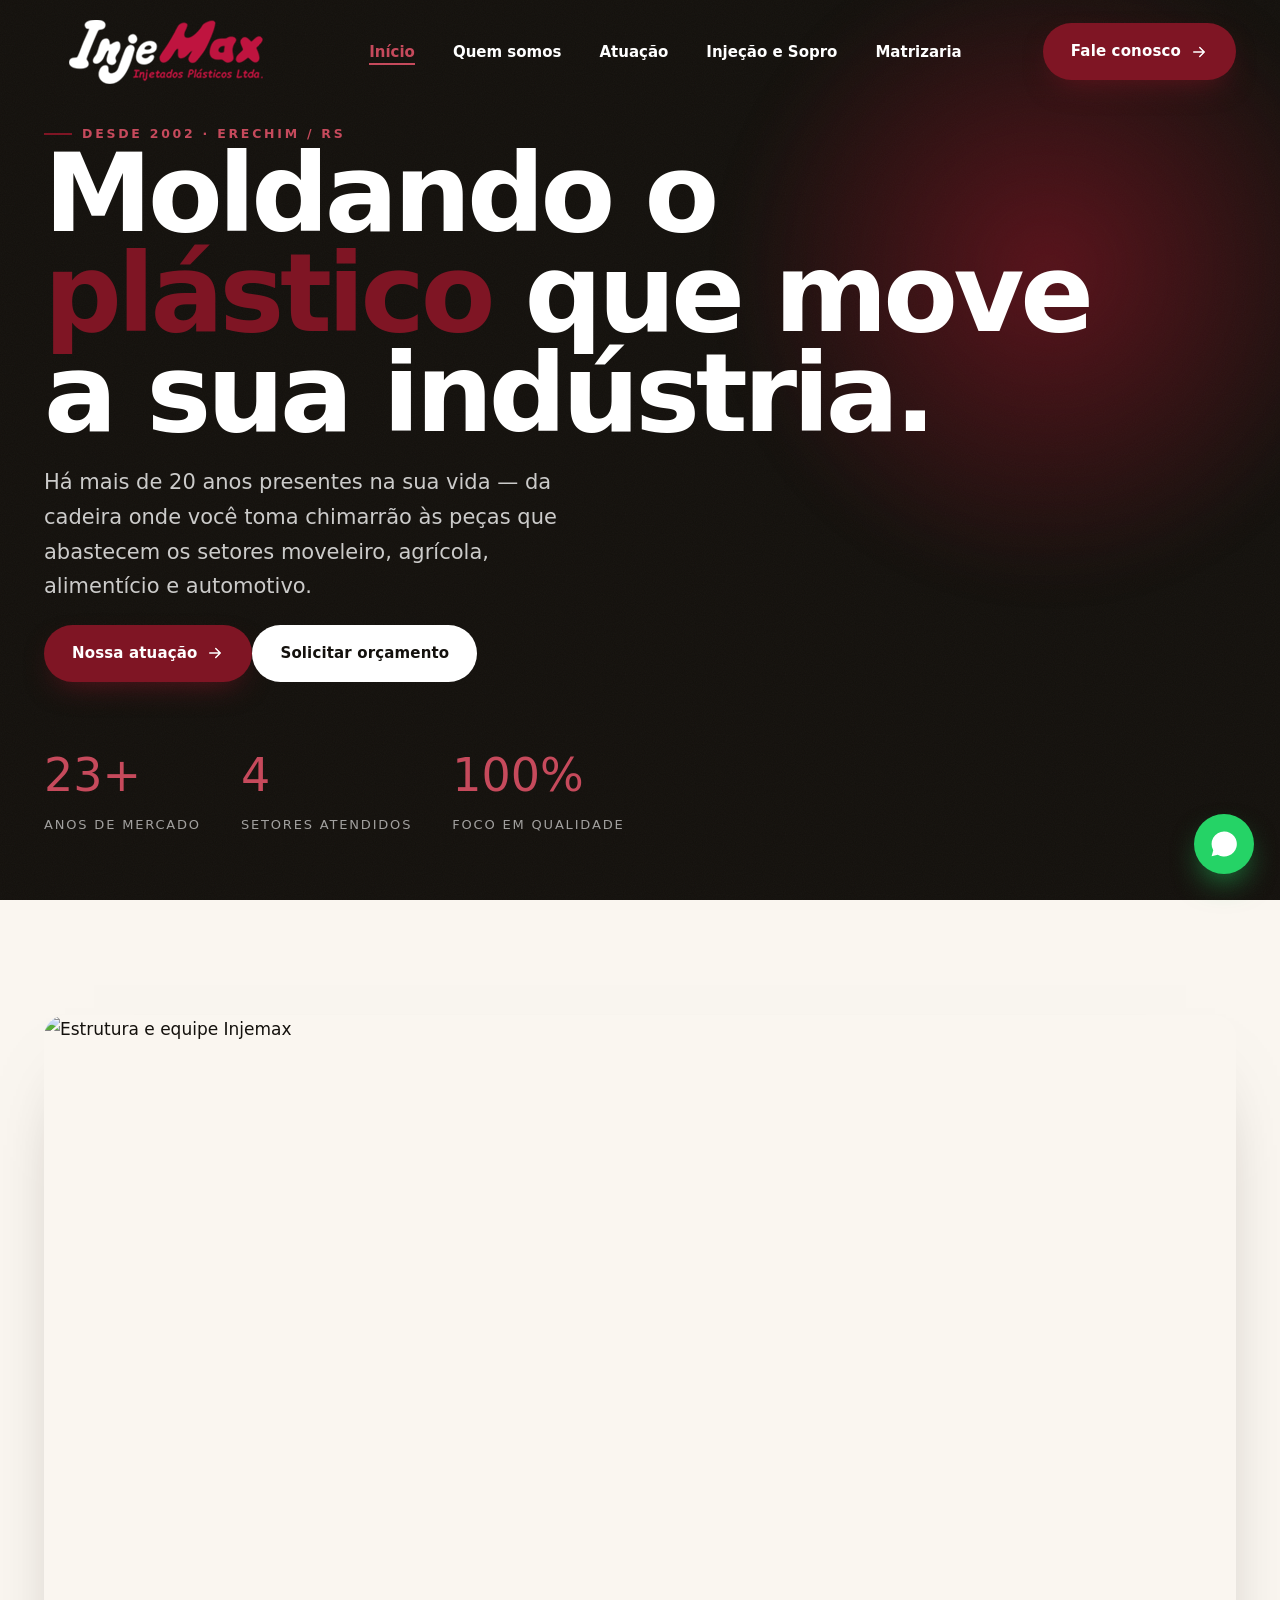
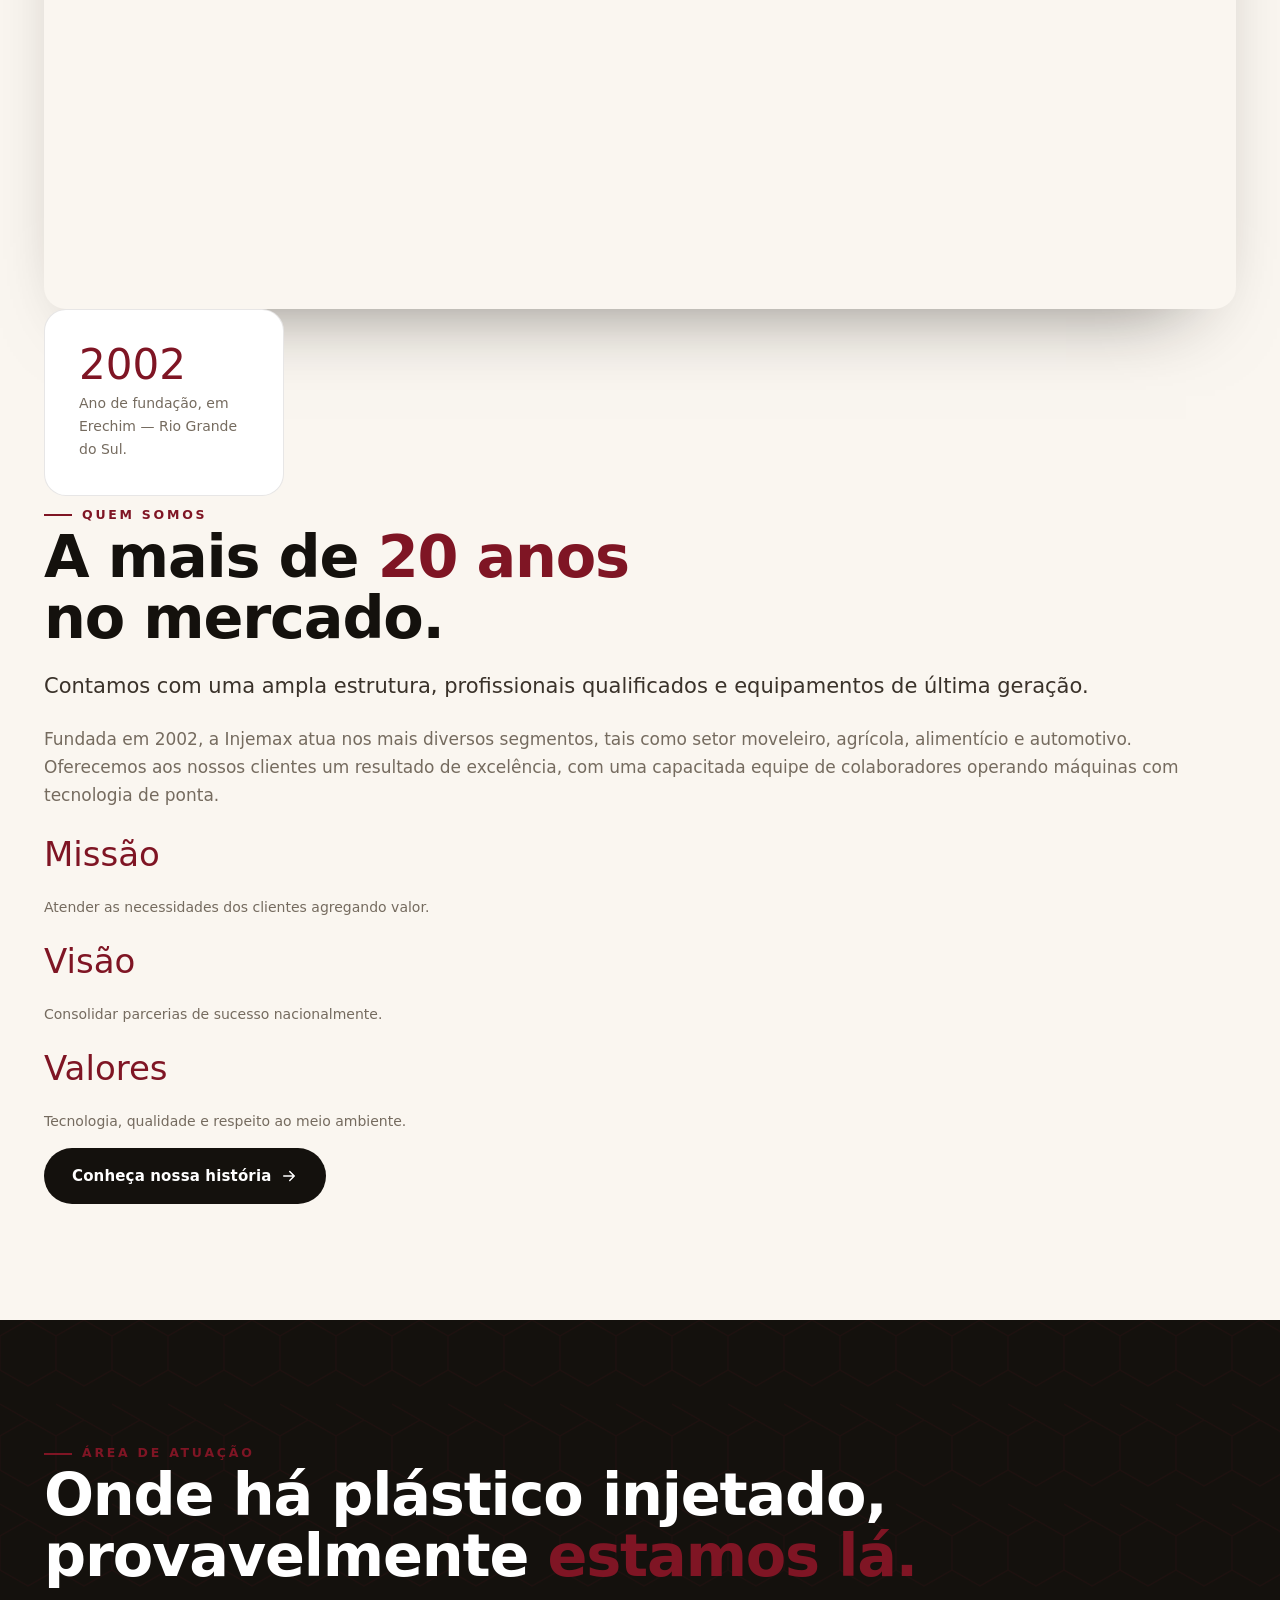
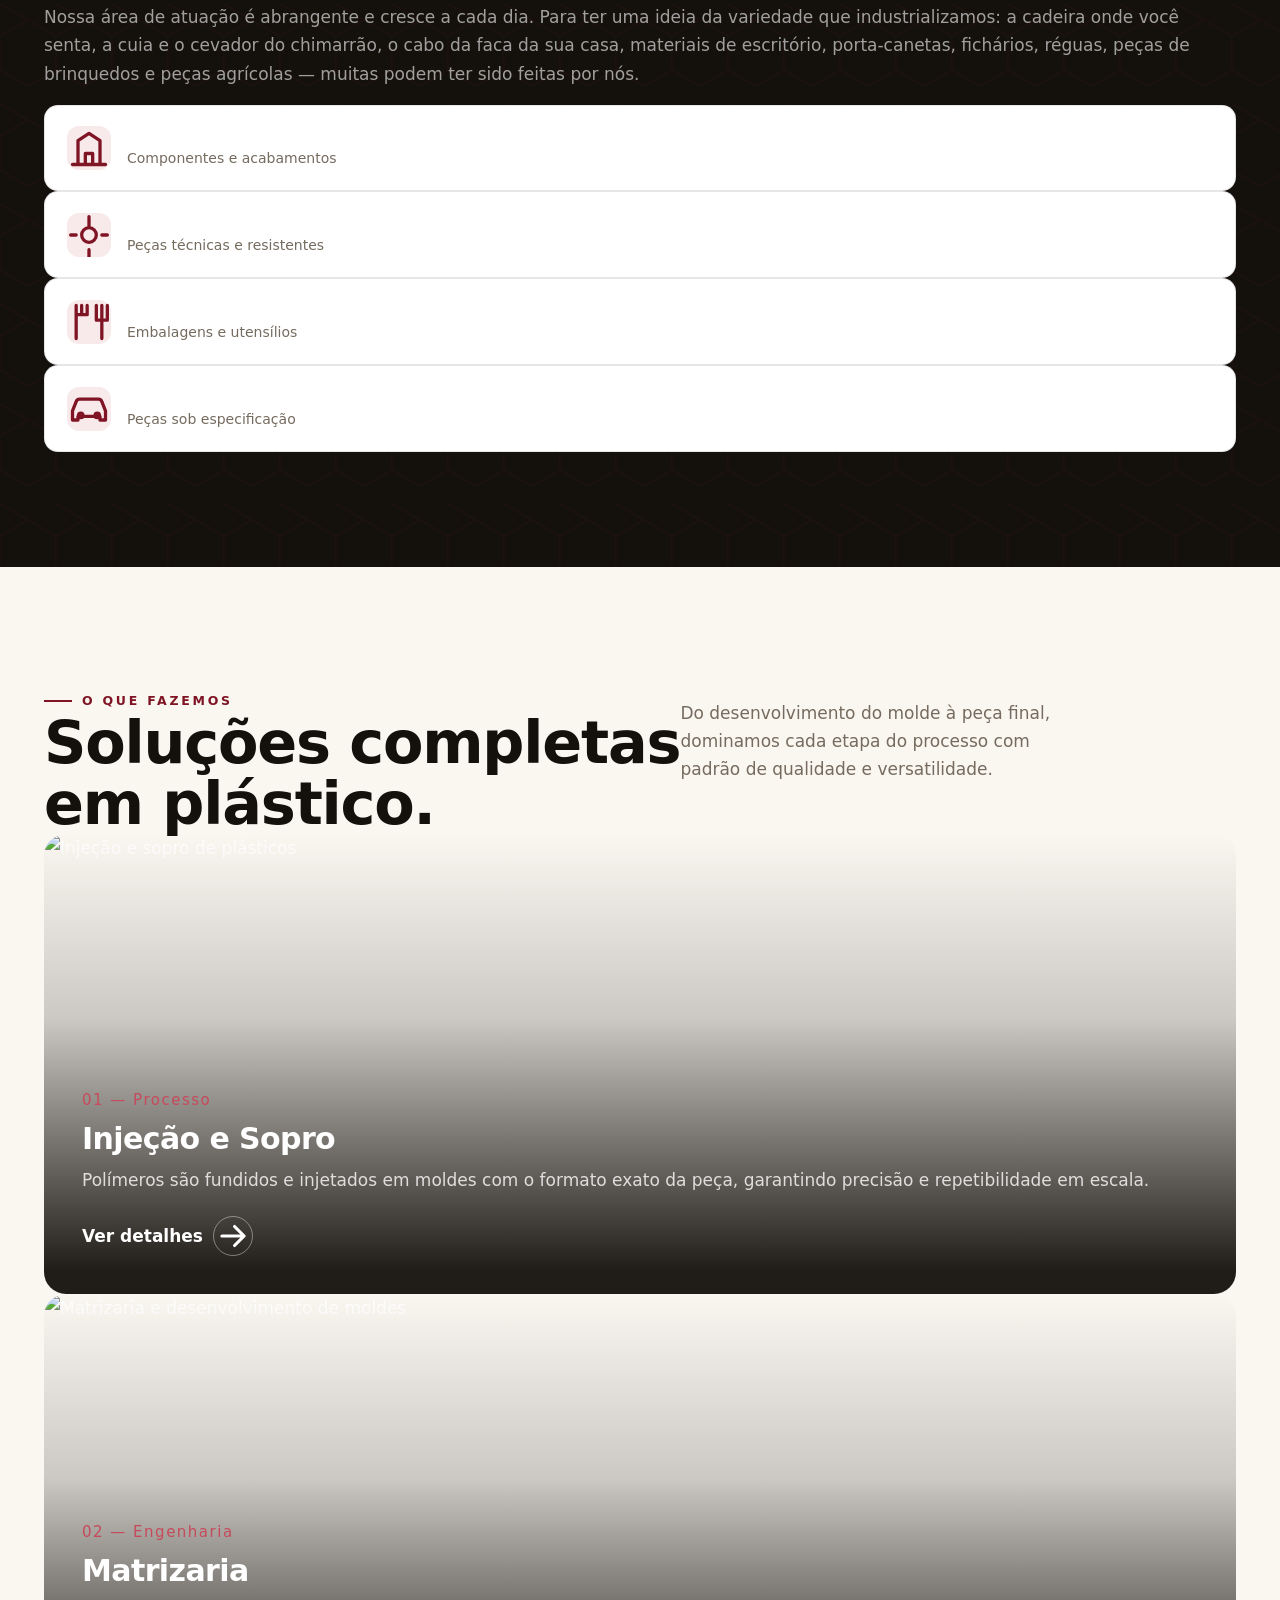
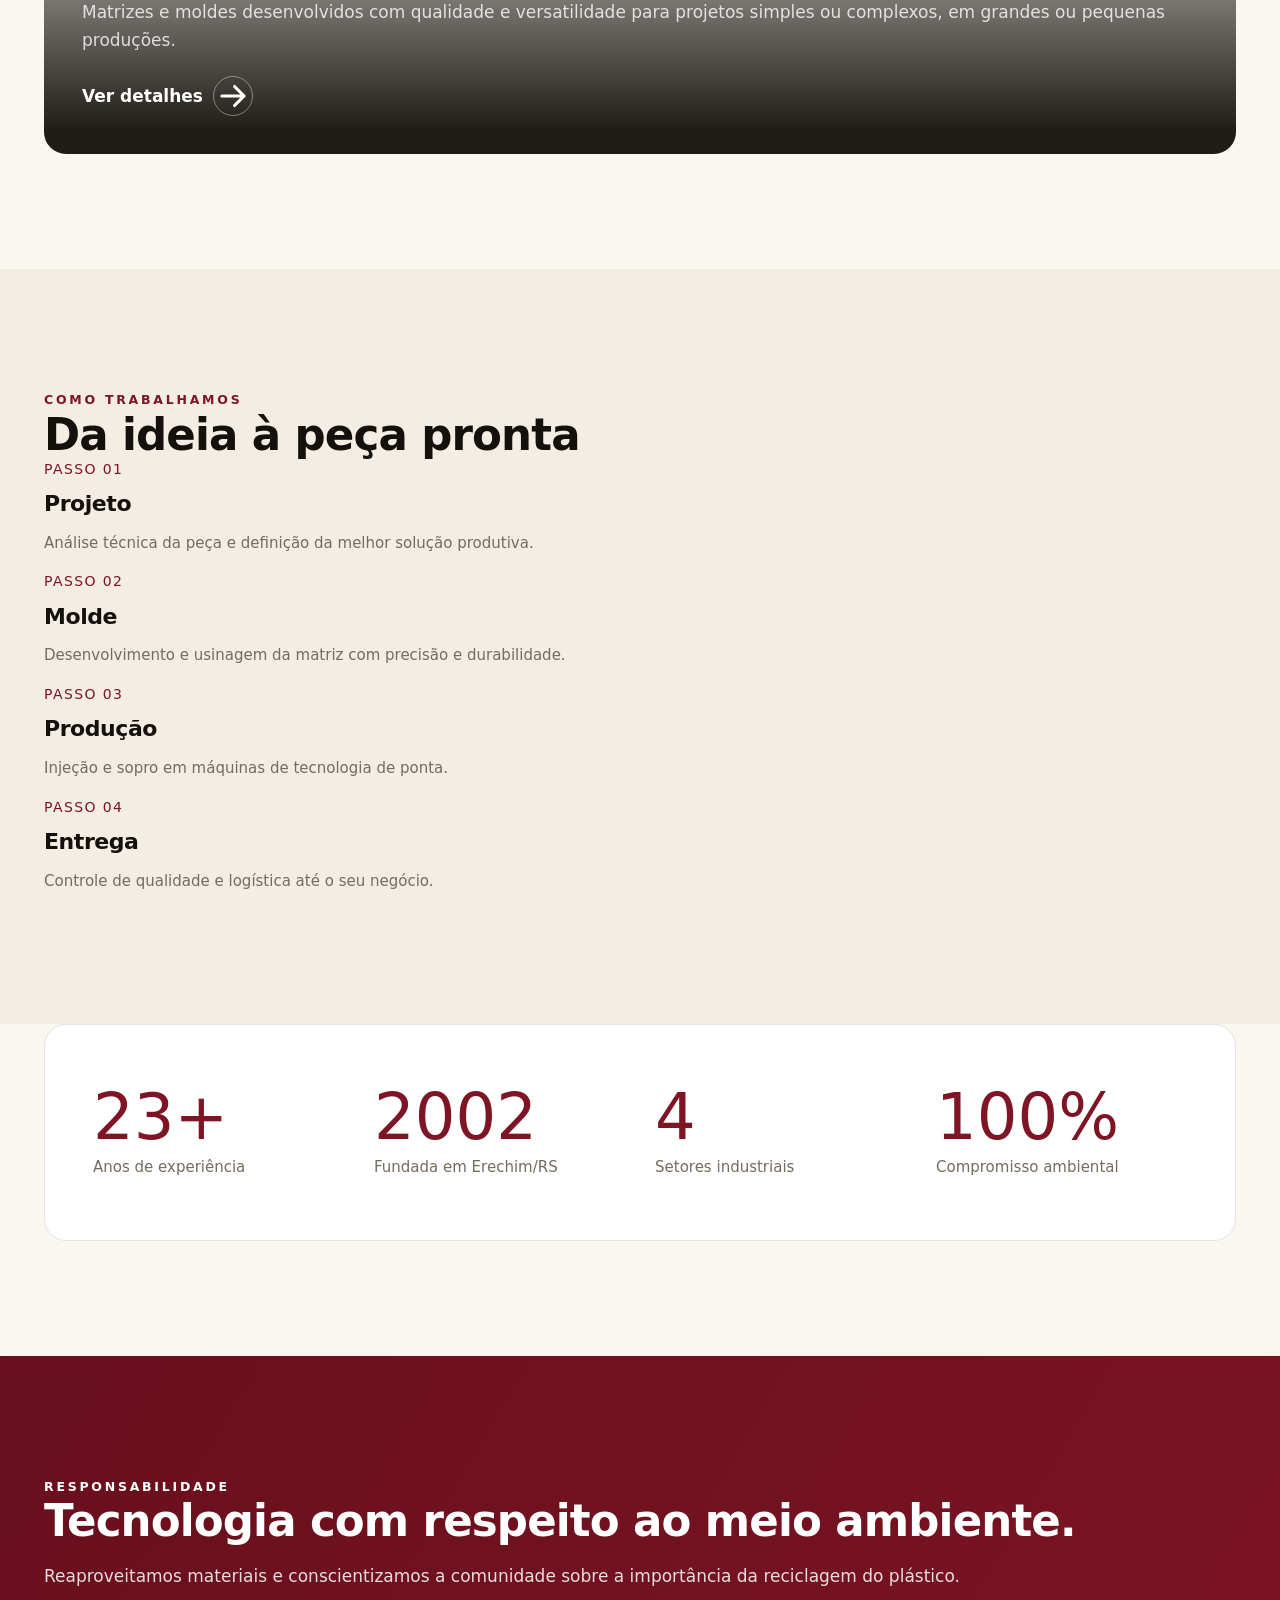
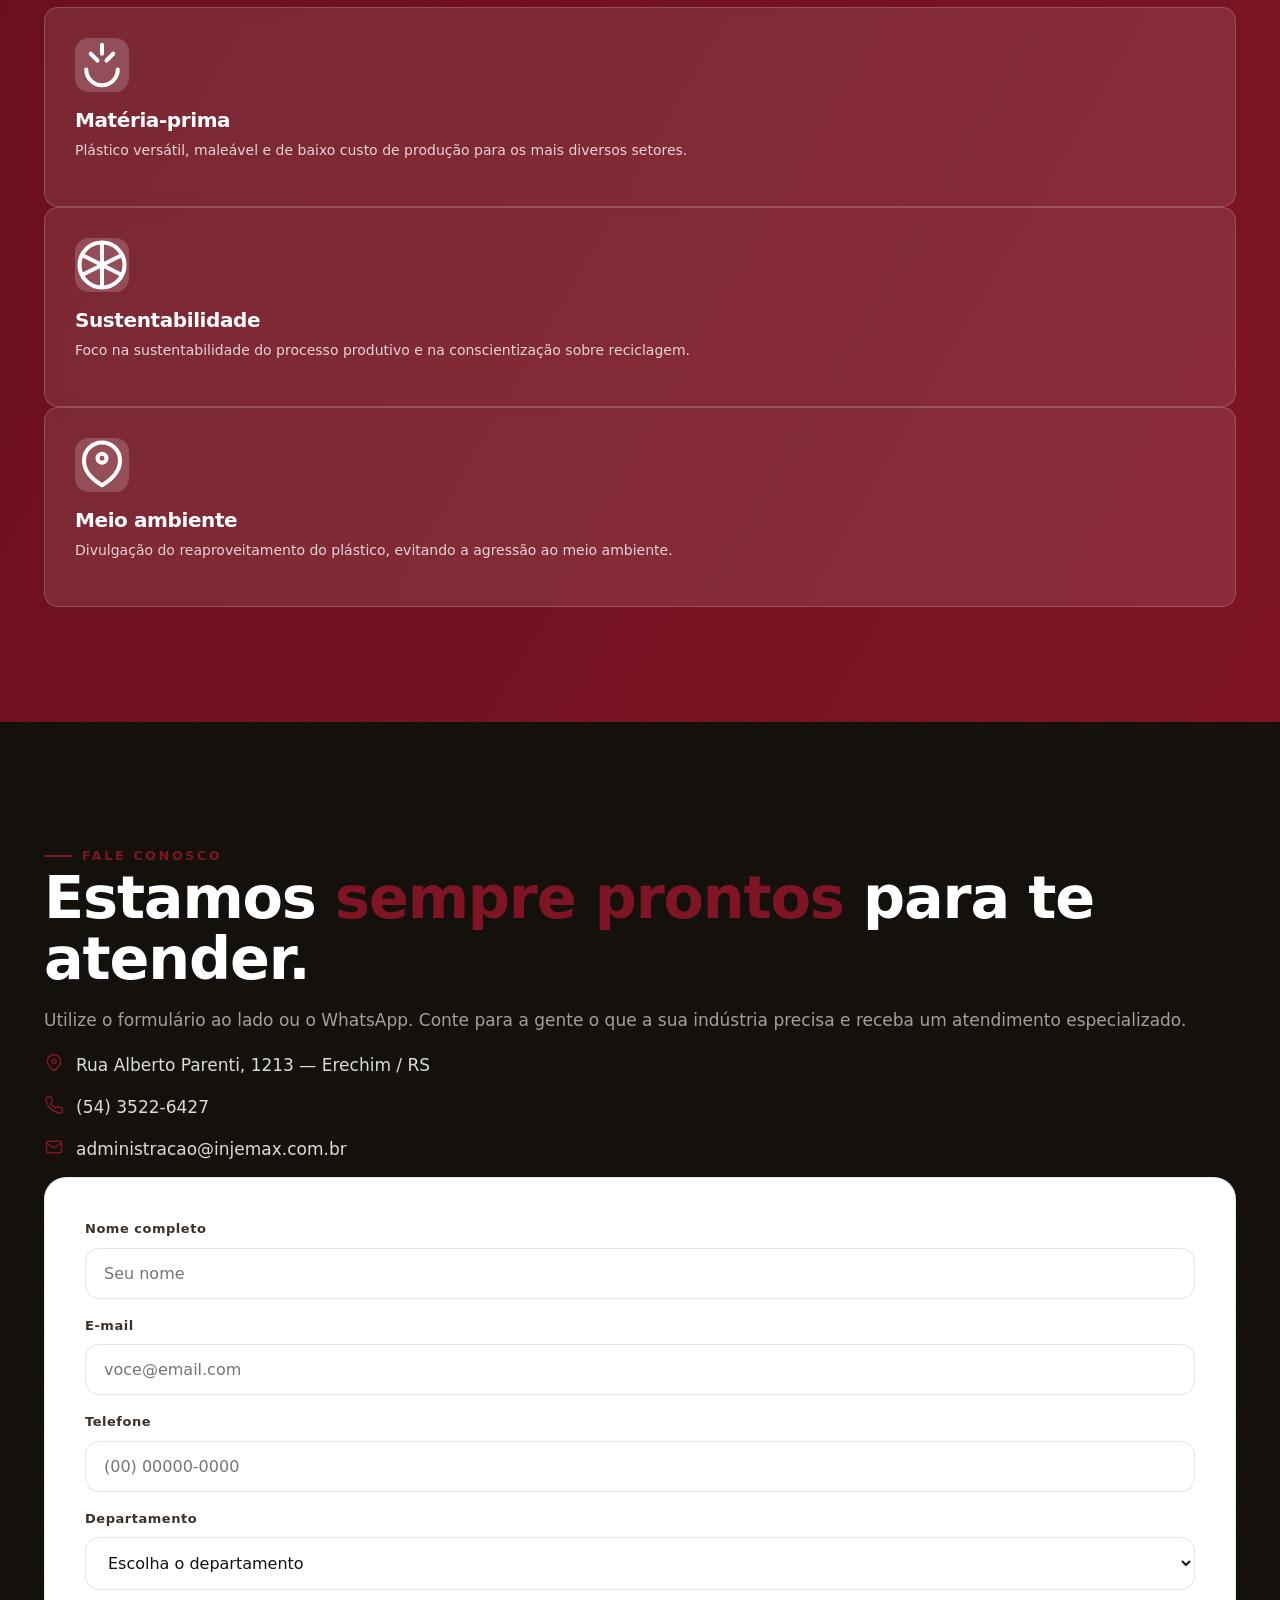
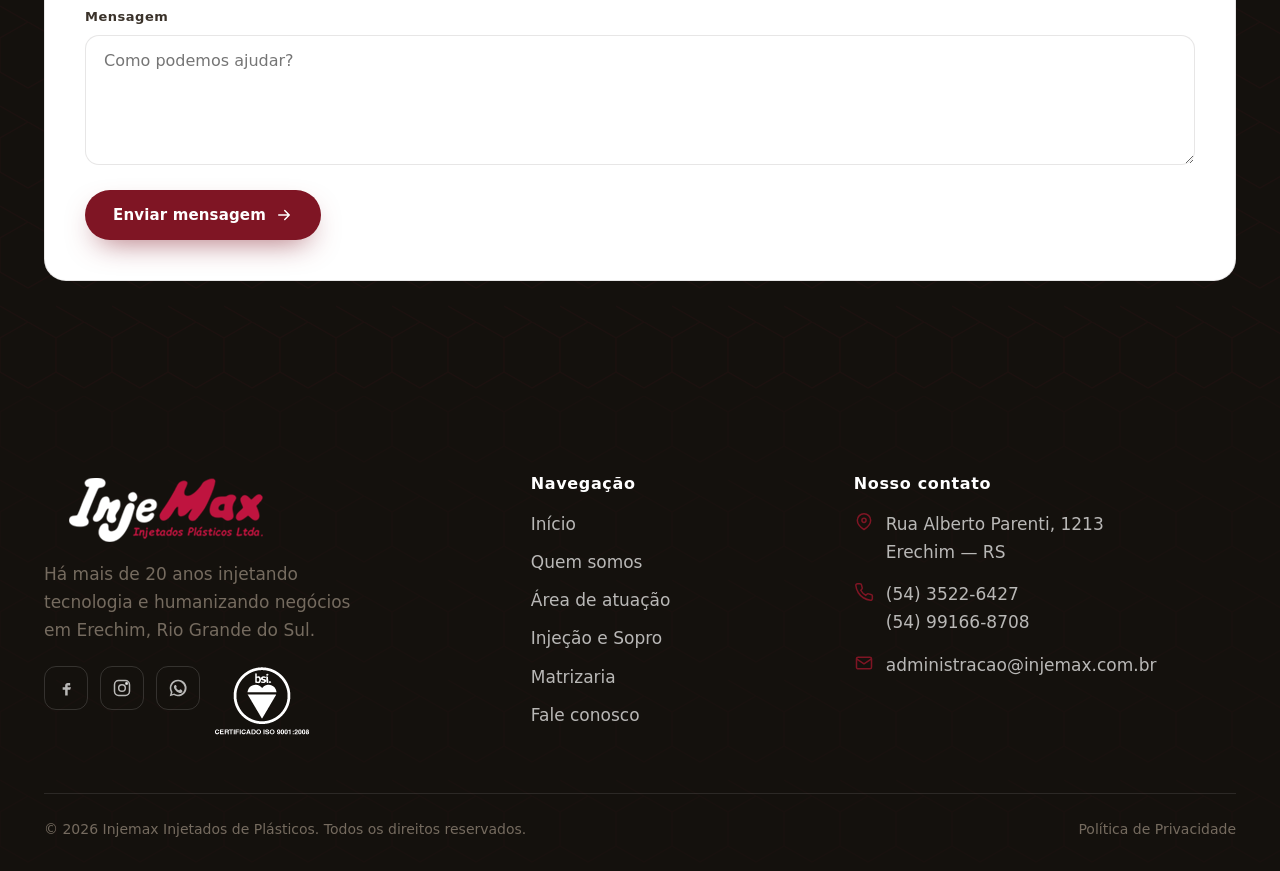
==== commit eda8d4cd: "alteração logo topo e rodapé" ====
--- a/index.html
+++ b/index.html
@@ -34,7 +34,8 @@
     <div class="container">
       <nav class="nav">
         <a href="index.html" class="brand" aria-label="Injemax — página inicial">
-          <img src="assets/img/logo.png" alt="Injemax" class="h-14"/>
+          <img src="assets/img/logo-branco.png" alt="Injemax" class="h-14 logo-top"/>
+          <img src="assets/img/logo.png" alt="Injemax" class="h-14 logo-scrolled"/>
         </a>
         <ul class="nav-links">
           <li><a href="index.html" class="active">Início</a></li>
@@ -318,7 +319,7 @@
       <div class="foot-grid">
         <div>
           <a href="index.html" class="brand" style="color:#fff">
-            <img src="assets/img/logo.png" alt="Injemax" class="h-14"/>
+            <img src="assets/img/logo-branco.png" alt="Injemax" class="h-14"/>
           </a>
           <p class="mt-6" style="max-width:330px;color:var(--stone)">Há mais de 20 anos injetando tecnologia e humanizando negócios em Erechim, Rio Grande do Sul.</p>
           <div class="social">
--- a/assets/css/style.css
+++ b/assets/css/style.css
@@ -159,6 +159,10 @@
   font-size: 22px;
   letter-spacing: -0.03em;
 }
+/* Header logo swap: white logo at top, colored logo when scrolled */
+.brand .logo-scrolled { display: none; }
+.site-header.is-scrolled .brand .logo-top { display: none; }
+.site-header.is-scrolled .brand .logo-scrolled { display: block; }
 .brand-mark {
   width: 38px; height: 38px;
   border-radius: 11px;
